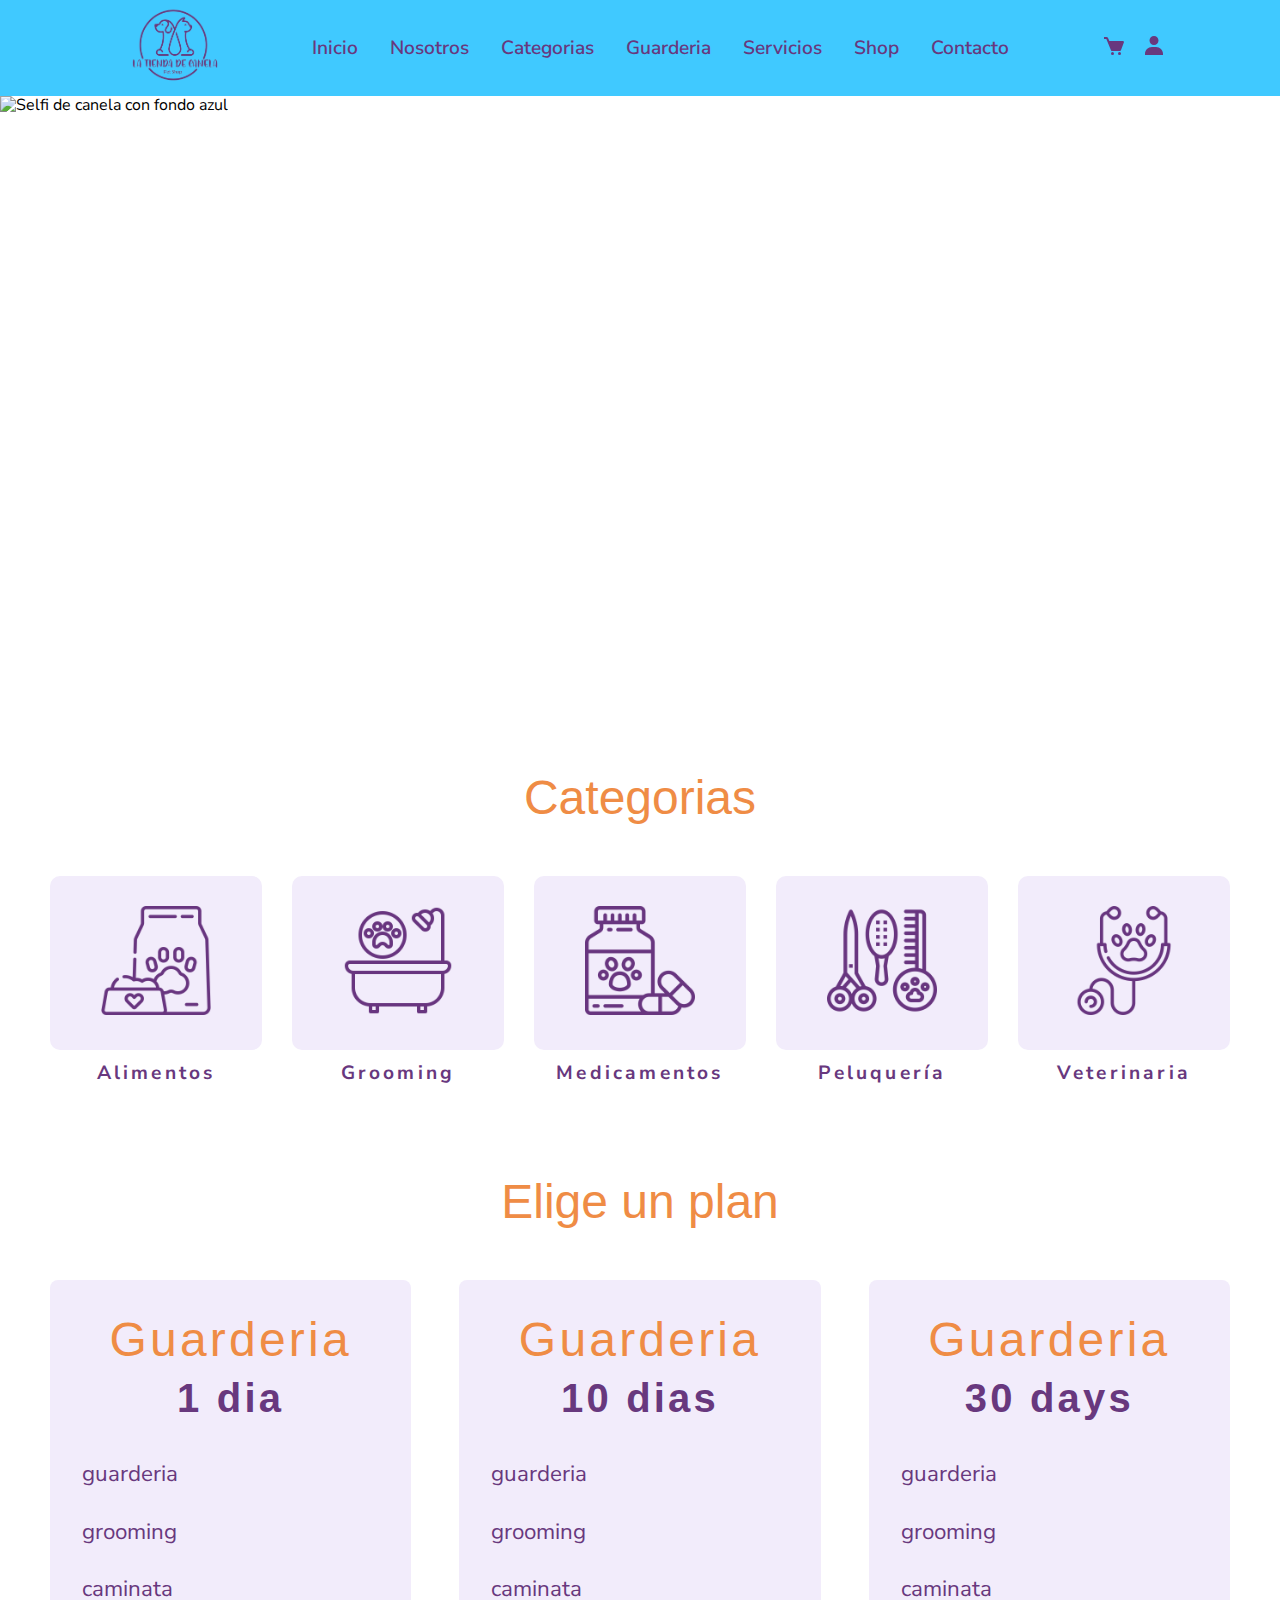
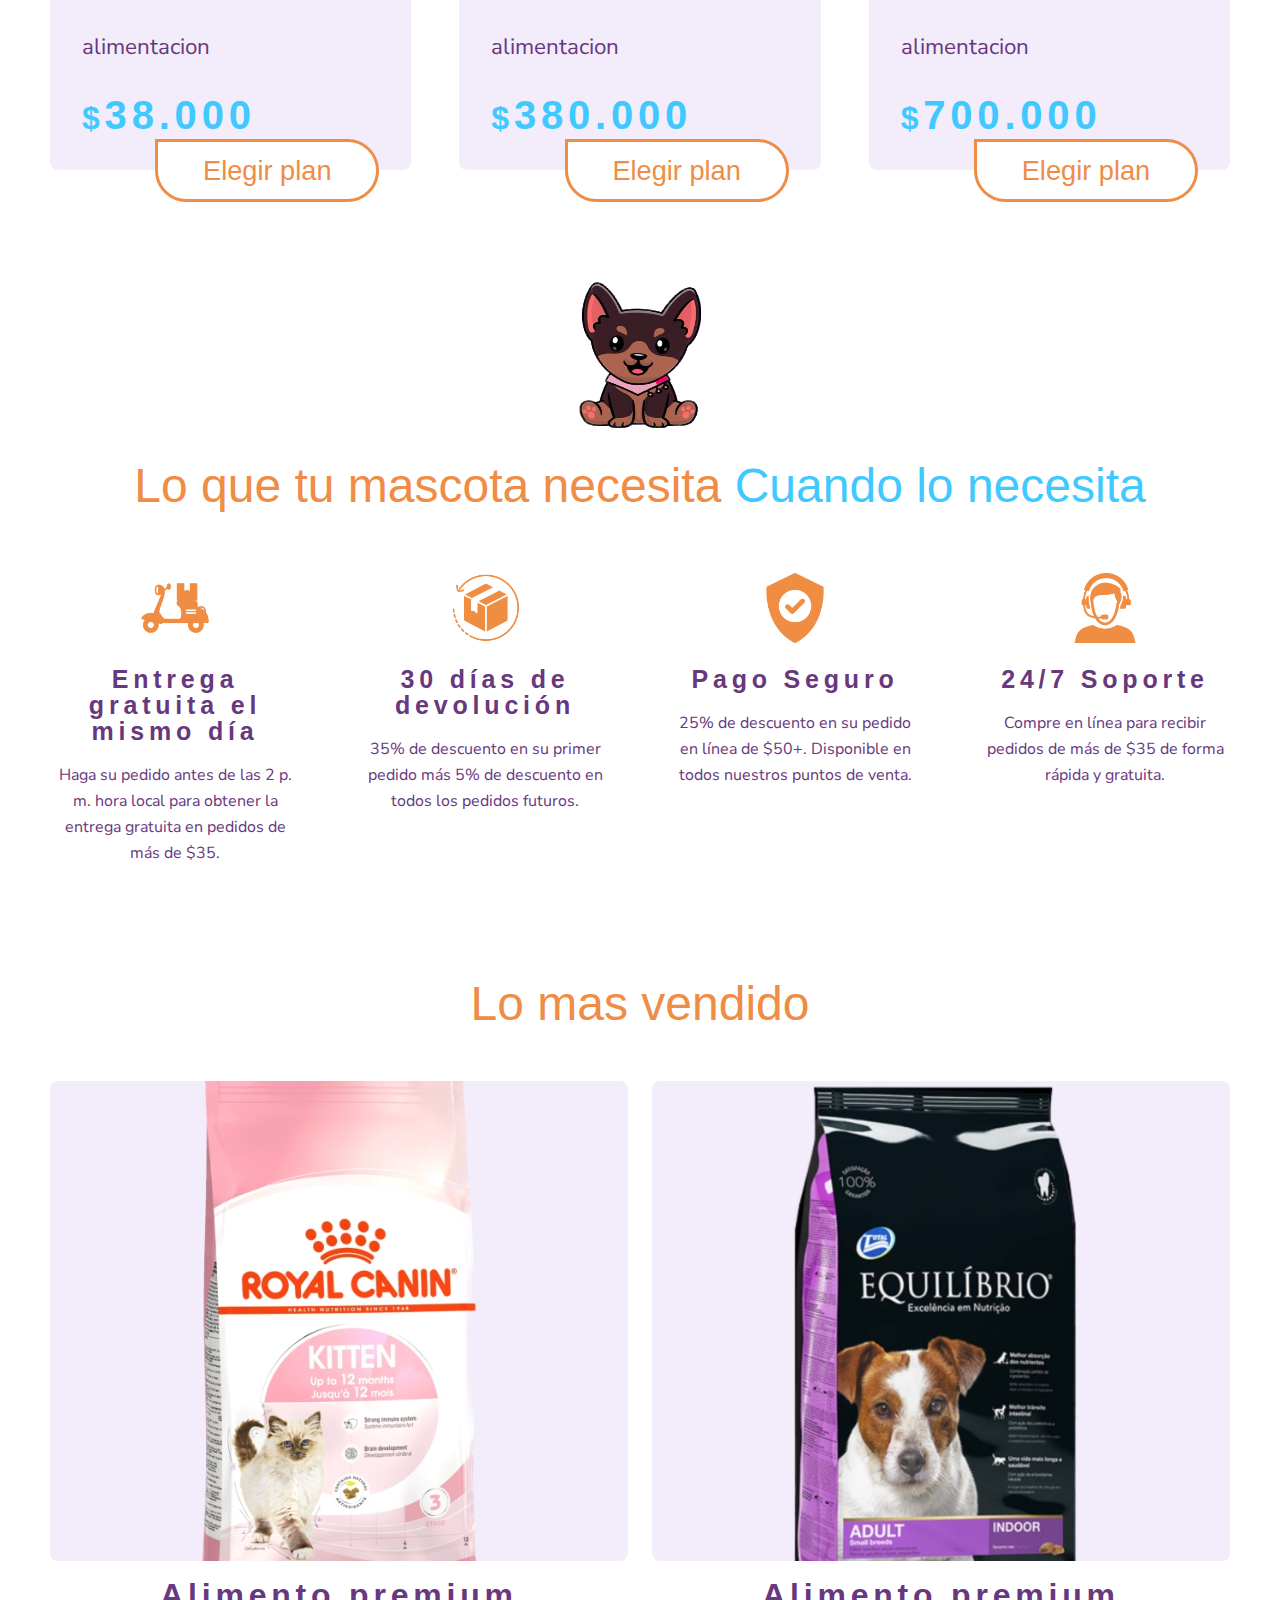
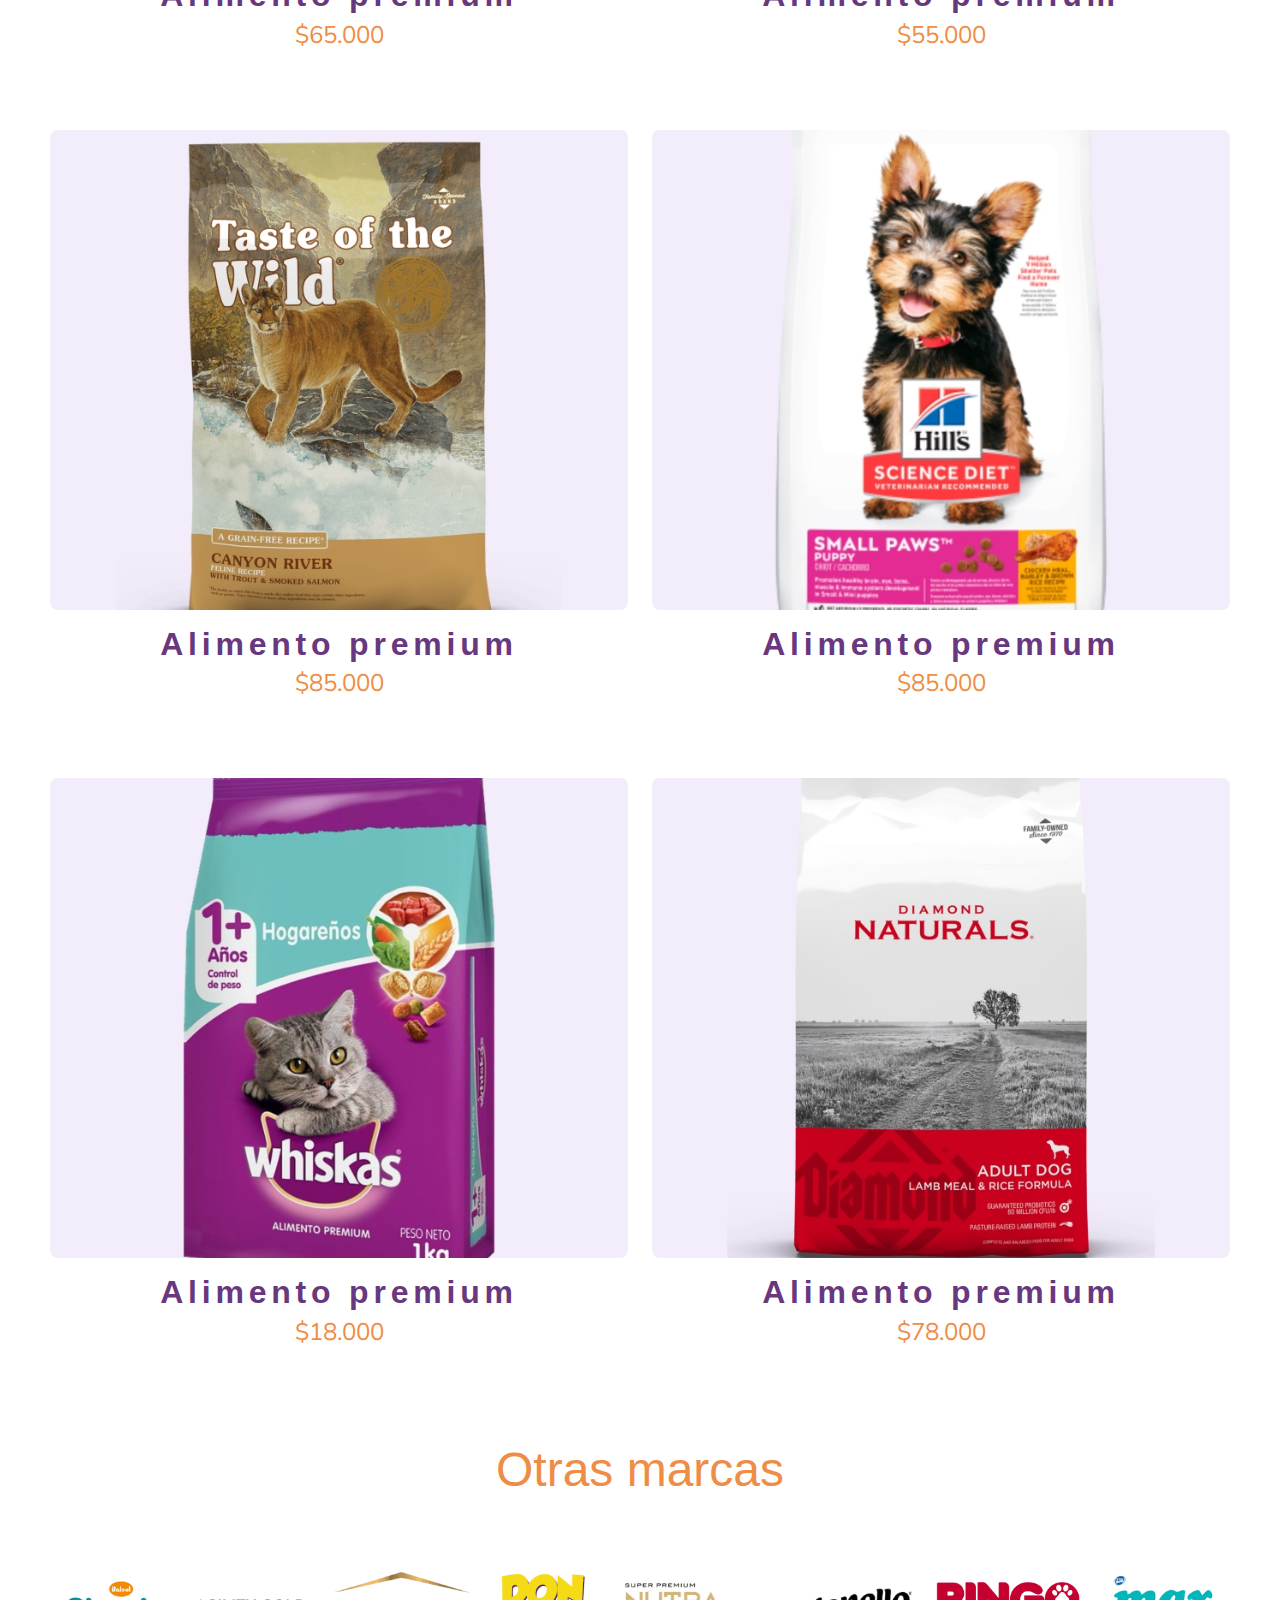
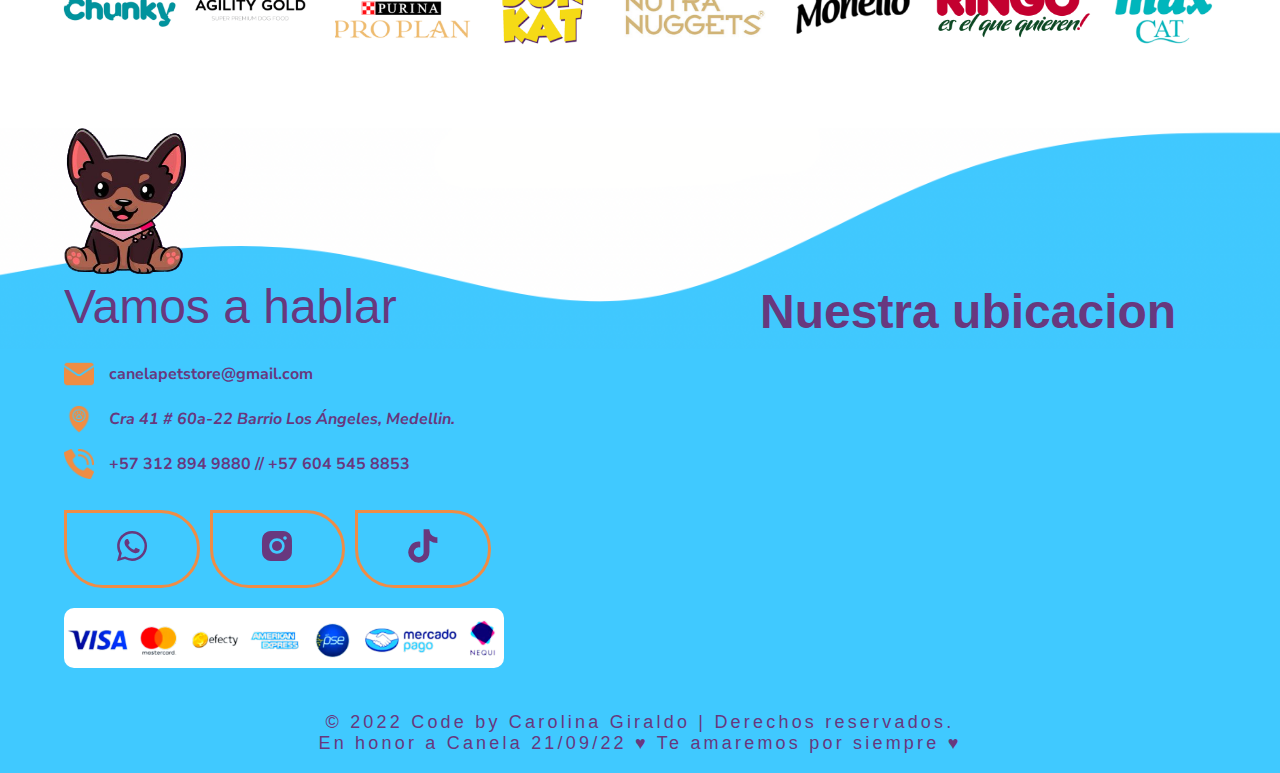
==== index.html @ c88522ae "canela" ====
<!DOCTYPE html>
<html lang="es">
<head>
    <meta charset="UTF-8">
    <meta http-equiv="X-UA-Compatible" content="IE=edge">
    <meta name="viewport" content="width=device-width, initial-scale=1.0">
    <title>La tienda de canela: 
        Suministros para mascotas, accesorios y productos en línea</title>
    <link rel="shortcut icon" href="/images/logo.png" type="image/x-icon">
    <link rel="stylesheet" href="https://unicons.iconscout.com/release/v4.0.0/css/line.css">
    <link rel="stylesheet" href="/css/normalize.css">
    <link rel="stylesheet" href="/css/style.css">

    <!-- Primary Meta Tags -->
    <meta name="title" content="La Tienda de Canela: 
    Suministros para mascotas, accesorios y productos en línea">
    <meta name="description" content="Somos una tienda diseñada y pensada en las necesidades de tu mascota y para agregar valor, calidad de vida y bienestar a las familias múltiespecies.">
    
    <!-- Open Graph / Facebook -->
    <meta property="og:type" content="website">
    <meta property="og:url" content="https://carogirgon.github.io">
    <meta property="og:title" content="La tienda de Canela: 
    Suministros para mascotas, accesorios y productos en línea">
    <meta property="og:description" content="Somos una tienda diseñada y pensada en las necesidades de tu mascota y para agregar valor, calidad de vida y bienestar a las familias múltiespecies.">
    <meta property="og:image" content="https://metatags.io/assets/meta-tags-16a33a6a8531e519cc0936fbba0ad904e52d35f34a46c97a2c9f6f7dd7d336f2.png">
</head>
<body>
    <header>
        <!-- Barra superior starts-->
        <nav>
        <div class="container nav-container">
            <a href="index.html" class="nav-logo"><img src="/images/logo.png" width="120" height="100" alt="Dos perros de espalda sentados con el nombre de la tienda en la parte inferior"></a> 
            <ul class="nav-links"> 
                <li><a href="#">Inicio</a></li> 
                <li><a href="/about.html">Nosotros</a></li> 
                <li><a href="#categorias">Categorias</a></li> 
                <li><a href="#plan">Guarderia</a></li>
                <li><a href="#servicios">Servicios</a></li> 
                <li><a href="#shop">Shop</a></li> 
                <li><a href="#contacto">Contacto</a></li> 
            </ul> 
            <ul class="nav-icons"> 
                <li><img src="/images/menu.svg" id="menu-btn" alt="Icono de menu hamburguesa"></li>
                <a href="#shop"><img src="/images/car.svg" alt="Icono de shopping cart"></a>
                <li><img src="/images/user.svg" id="login-btn" alt="Icono de persona"></li>
            </ul>
        </div>

        <!-- Inicio seccion starts-->
        <form class="login-form">
            <h3>Registrarse</h3>
                <input type="email" name="" placeholder="Ingresa tu email" class="box-form">
                <input type="password" name="" placeholder="Ingresa tu contraseña" class="box-form">
                <div class="remember">
                    <input type="checkbox" name="" id="remember-me">
                    <label for="remember-me">Recuerdame</label>
                </div>
                <input type="submit" value="Iniciar sesion" class="btn">
                <div class="links">
                    <a href="#" class="mine">Olvide mi contraseña</a>
                    <a href="#" class="mine">Iniciar sesión</a>
                </div>
        </form>
        <!--Inicio seccion ends-->
        </nav>
        <!--Barra superior ends-->

        <!--Slider Automatico starts-->
        <div class="slider container">
            <ul class="slider-container">
                <li><img src="/images/canela.png" alt="Selfi de canela con fondo azul"></li>
                <li><img src="/images/catday.png" alt="Dos gatos cafes con fondo anaranja"></li>
                <li><img src="/images/max.png" alt="Selfi de max con fondo azul y coca con cuido"></li>
                <li><img src="/images/bambu.png" alt="Selfi de bambu con fondo azul y mancha anaranjada"></li>
                <li><img src="/images/dog.png" alt="Perro cafe en cama con fondo anaranja"></li>
            </ul>
        </div>
    </header>
        <!--Slider Automatico ends-->
        
        <!--Categorias starts-->
        <section class="container section" id="categorias">
            <div class="category">
                <h2 class="section-title">Categorias</h2>
            
                <ul class="list-scrollbar">
                    <li class="scrollbar-item">
                    <div class="category-card">
                        <figure class="card-banner img-holder">
                            <img src="/images/Alimentos.png" width="100" height="100" alt="Icono de Alimentos para mascotas" class="img-cover">
                        </figure>
                        <h3><a href="#" class="card-title">Alimentos</a></h3>
                    </div>
                    </li>
            
                    <li class="scrollbar-item">
                    <div class="category-card">
                        <figure class="card-banner img-holder">
                            <img src="/images/Grooming.png" width="100" height="100"  alt="Icono de Higiene de mascotas" class="img-cover">
                        </figure>
                        <h3><a href="#" class="card-title">Grooming</a></h3>
                    </div>
                    </li>
            
                    <li class="scrollbar-item">
                    <div class="category-card">
                        <figure class="card-banner img-holder">
                            <img src="/images/Medicamentos.png" width="100" height="100" alt="Icono de Medicamentos para mascotas" class="img-cover">
                        </figure>
                        <h3><a href="#" class="card-title">Medicamentos</a></h3>
                    </div>
                    </li>
            
                    <li class="scrollbar-item">
                    <div class="category-card">
                        <figure class="card-banner img-holder">
                            <img src="/images/Peluqueria.png" width="100" height="100" alt="Icono de Peluqueria canina" class="img-cover">
                        </figure>
                        <h3><a href="#" class="card-title">Peluquería</a></h3>
                    </div>
                    </li>
            
                    <li class="scrollbar-item">
                    <div class="category-card">
                        <figure class="card-banner img-holder">
                            <img src="/images/Veterinaria.png" width="100" height="100" alt="Icono de Clinica Veterinaria para moscotas" class="img-cover">
                        </figure>
                        <h3><a href="#" class="card-title">Veterinaria</a></h3>
                    </div>
                    </li>
                </ul>
            </div>
        </section>
        <!--Categorias ends-->

        <!--Plan section starts-->
        <section class="plan section" id="plan">
            <h2 class="section-title"> Elige un plan</h2>
            <div class="box-container">
                <div class="box">
                    <h3 class="title">Guarderia</h3>
                    <h3 class="day"> 1 dia </h3>
                    <i class="uil uil-baby-carriage icon-plan"></i>
                    <div class="list">
                        <p>guarderia <i class="uil uil-check"></i></p>
                        <p>grooming<i class="uil uil-check"></i></p>
                        <p>caminata<i class="uil uil-check"></i></p>
                        <p>alimentacion<i class="uil uil-check"></i></p>
                    </div>
                    <div class="amount"><span>$</span>38.000</div>
                    <a href="#" class="btn"> Elegir plan </a>
                </div>
        
                <div class="box">
                    <h3 class="title">Guarderia</h3>
                    <h3 class="day"> 10 dias </h3>
                    <i class="uil uil-baby-carriage icon-plan"></i>
                    <div class="list">
                        <p>guarderia <i class="uil uil-check"></i></p>
                        <p>grooming<i class="uil uil-check"></i></p>
                        <p>caminata<i class="uil uil-check"></i></p>
                        <p>alimentacion<i class="uil uil-check"></i></p>
                    </div>
                    <div class="amount"><span>$</span>380.000</div>
                    <a href="#" class="btn">  Elegir plan </a>
                </div>
        
                <div class="box">
                    <h3 class="title">Guarderia</h3>
                    <h3 class="day"> 30 days </h3>
                    <i class="uil uil-baby-carriage icon-plan"></i>
                    <div class="list">
                        <p>guarderia <i class="uil uil-check"></i></p>
                        <p>grooming<i class="uil uil-check"></i></p>
                        <p>caminata<i class="uil uil-check"></i></p>
                        <p>alimentacion<i class="uil uil-check"></i></p>
                    </div>
                    <div class="amount"><span>$</span>700.000</div>
                    <a href="#" class="btn">  Elegir plan </a>
                </div>
            </div>
        </section>
        <!--Plan section ends-->

        <!--Servicie section starts-->
        <section class="container section" id="servicios">
            <div class="service">
                <img src="/images/caricatura.png" width="122" height="146" alt="caricatura de canela" class="img-dog">
                    <h2 class="section-title">Lo que tu mascota necesita
                        <i class="uil uil-angle-right"></i><span>Cuando lo necesita</span>
                    </h2>

                    <ul class="grid-list">
                        <li>
                            <div class="service-card">
                                <figure class="card-icon">
                                    <img src="/images/delivery.png" width="70" height="70" alt="Icono de moto anarajada de domocilio">
                                </figure>
                            <h3 class="card-title">Entrega gratuita el mismo día</h3>
                            <p class="card-text">
                                Haga su pedido antes de las 2 p. m. hora local para obtener la entrega gratuita en pedidos de más de $35.
                            </p>
                            </div>
                        </li>

                        <li>
                            <div class="service-card">
                                <figure class="card-icon">
                                    <img src="/images/retornar.png" width="70" height="70" alt="Icono de caja anarajada con flecha de devolucion ">
                                </figure>
                            <h3 class="card-title">30 días de devolución</h3>
                            <p class="card-text">
                                35% de descuento en su primer pedido más 5% de descuento en todos los pedidos futuros.
                            </p>
                            </div>
                        </li>

                        <li>
                            <div class="service-card">
                                <figure class="card-icon">
                                    <img src="/images/pago.png" width="70" height="70" alt="Icono de escudo naranjado con check adentro">
                                </figure>
                            <h3 class="card-title">Pago Seguro</h3>
                            <p class="card-text">
                                25% de descuento en su pedido en línea de $50+. Disponible en todos nuestros puntos de venta.
                            </p>
                            </div>
                        </li>
            
                        <li>
                            <div class="service-card">
                                <figure class="card-icon">
                                    <img src="/images/llamada.png" width="70" height="70" alt="Icono de hombre anaranjado recibiendo llamadas">
                                </figure>
                            <h3 class="card-title">24/7 Soporte</h3>
                            <p class="card-text">
                                Compre en línea para recibir pedidos de más de $35 de forma rápida y gratuita.
                            </p>
                            </div>
                        </li>
                    </ul>
            </div>
        </section>
        <!--Servicie section ends-->

        <!--Shop section starts-->
        <section class="shop section" id="shop">
            <h2 class="section-title"> Lo mas vendido </h2>
            <div class="box-container">

                <div class="box">
                    <div class="icons">
                        <a href="#" class="uil uil-shopping-cart"></a>
                        <a href="#" class="uil uil-heart"></a>
                        <a href="#" class="uil uil-eye"></a>
                    </div>
                    <div class="image">
                        <img src="/images/1.png" alt="Alimento para Gato mayor de 12 meses marca Royal canin color blanco y rosado">
                    </div>
                    <div class="content">
                        <h3>Alimento premium</h3>
                        <div class="amount"> $65.000 </div>
                    </div>
                </div>

                <div class="box">
                    <div class="icons">
                        <a href="#" class="uil uil-shopping-cart"></a>
                        <a href="#" class="uil uil-heart"></a>
                        <a href="#" class="uil uil-eye"></a>
                    </div>
                    <div class="image">
                        <img src="/images/2.png" alt="Alimento para perro adulto marca Equilibrio color negro y morado">
                    </div>
                    <div class="content">
                        <h3>Alimento premium</h3>
                        <div class="amount"> $55.000 </div>
                    </div>
                </div>

                <div class="box">
                    <div class="icons">
                        <a href="#" class="uil uil-shopping-cart"></a>
                        <a href="#" class="uil uil-heart"></a>
                        <a href="#" class="uil uil-eye"></a>
                    </div>
                    <div class="image">
                        <img src="/images/3.png" alt="Alimento para gato sabor salmon marca Taste of the wild entonos marrones ">
                    </div>
                    <div class="content">
                        <h3>Alimento premium</h3>
                        <div class="amount"> $85.000 </div>
                    </div>
                </div>

                <div class="box">
                    <div class="icons">
                        <a href="#" class="uil uil-shopping-cart"></a>
                        <a href="#" class="uil uil-heart"></a>
                        <a href="#" class="uil uil-eye"></a>
                    </div>
                    <div class="image">
                        <img src="/images/4.png" alt="Alimento para perros razas pequeñas marca Hills color rosado y blanco">
                    </div>
                    <div class="content">
                        <h3>Alimento premium</h3>
                        <div class="amount"> $85.000</div>
                    </div>
                </div>

                <div class="box">
                    <div class="icons">
                        <a href="#" class="uil uil-shopping-cart"></a>
                        <a href="#" class="uil uil-heart"></a>
                        <a href="#" class="uil uil-eye"></a>
                    </div>
                    <div class="image">
                        <img src="/images/5.png" alt="Alimento para gatos mayores de un año marca Whiskas color verde agua y morado ">
                    </div>
                    <div class="content">
                        <h3>Alimento premium</h3>
                        <div class="amount"> $18.000 </div>
                    </div>
                </div>

                <div class="box">
                    <div class="icons">
                        <a href="#" class="uil uil-shopping-cart"></a>
                        <a href="#" class="uil uil-heart"></a>
                        <a href="#" class="uil uil-eye"></a>
                    </div>
                    <div class="image">
                        <img src="/images/6.png" alt="Alimento para perros adutos sabor cordero y arroz marca Naturals color blanco y rojo">
                    </div>
                    <div class="content">
                        <h3>Alimento premium</h3>
                        <div class="amount"> $78.000 </div>
                    </div>
                </div>
            </div>
        </section>
        <!--Shop section ends-->

        <!--Other brands starts-->
        <article>
            <h2 class="section-title">Otras marcas</h2>
            <figure>
                <img src="/images/brands.png" class="img-brands" alt="Otras marcas vendidas en la tienda de canela">
            </figure>
        </article>
        <!--Other brands ends-->

        <!--Footer starts-->
        <footer class="footer" id="contacto">
            <div class="footer-container">
                <div class="container">
                    <div class="footer-brand">
                        <a href="index.html" class="nav-logo"><img src="/images/caricatura.png" width="122" height="146" alt="caricatura de canela"></a> 
                            <p class="footer-text">Vamos a hablar<i class="uil uil-angle-right"></i></p>
                        <ul class="contact-list">
                            <li class="contact-item">
                                <img src="/images/email.png" width="30" alt="Icono de email">
                                <a href="mailto:canelapetstore@gmail.com">canelapetstore@gmail.com</a>
                            </li>
                            <li class="contact-item">
                                <img src="/images/ubicacion.png" width="30" alt="Icono de ubicacion">
                                <address class="address">
                                    Cra 41 # 60a-22 Barrio Los Ángeles, Medellin.
                                </address>
                            </li>
                            <li class="contact-item">
                                <img src="/images/phone.png" width="30" alt="Icono de telefono">
                                <a href="tel:+573128949880" class="contact-link">+57 312 894 9880 // +57 604 545 8853</a>
                            </li>
                        </ul>

                        <ul class="social-list">
                            <li class="btn">
                                <a href="https://wa.me/573128949880?text=Me%20interesan%20sus%20productos" class="social-link">
                                    <img src="/images/whatsapp.svg" width="40" height="40" alt="logo de whatsapp">
                                </a>
                            </li>
                            <li class="btn">
                                <a href="https://www.instagram.com/la_tiendade_canela/" target="_blank" class="social-link">
                                    <img src="/images/instagram.svg"  width="40" height="40" alt="logo de instagram">
                                </a>
                            </li>
                            <li class="btn">
                                <a href="https://www.tiktok.com/@canelatiendapet"  target="_blank" class="social-link">
                                    <img src="/images/tiktok.svg"  width="40" height="40" alt="logo de tiktok">
                                </a>
                            </li>
                        </ul>
                        <img src="/images/payment.png" width="60" height="60" alt="metodos de pago" class="img-footer">
                    </div>
                    <div class="mapa-container">
                        <h2 class="footer-text">Nuestra ubicacion</h2>
                        <iframe src="https://www.google.com/maps/embed?pb=!1m18!1m12!1m3!1d470.36147160630844!2d-75.55700769995674!3d6.253960029978854!2m3!1f0!2f0!3f0!3m2!1i1024!2i768!4f13.1!3m3!1m2!1s0x8e4428f15759fdb9%3A0xea01d791d51be162!2sCra.%2041%20%2360a-22%2C%20Medell%C3%ADn%2C%20Villa%20Hermosa%2C%20Medell%C3%ADn%2C%20Antioquia%2C%20Colombia!5e0!3m2!1ses-419!2sus!4v1666107147504!5m2!1ses-419!2sus" width="70%" height="200" style="border:0;" allowfullscreen="" class="mapa" referrerpolicy="no-referrer-when-downgrade"></iframe>
                    </div>
                </div>
            </div>

            <div class="footer-bottom">
                <div class="container">
                    <p class="copyright">
                        &copy; 2022 Code by <a href="https://github.com/Carogirgon" target="_blank" >Carolina Giraldo</a> | Derechos reservados.
                    </p>
                    <p class="copyright">
                        En honor a Canela 21/09/22 ♥ Te amaremos por siempre ♥
                    </p>
                </div>
            </div>
        </footer>
        <!--Footer ends-->

        <!-- JS -->
        <script src="/main.js"></script>
</body>
</html>
---- css/style.css ----
@import url('http://fonts.cdnfonts.com/css/jenthill');
@import url('http://fonts.cdnfonts.com/css/the-fountain-of-wishes');
@import url('https://fonts.googleapis.com/css2?family=Mulish:wght@300;600&family=Nunito+Sans:wght@400;700&display=swap');

:root{

/* Colores */
--negro: rgb(0, 0, 0);
--blanco: rgb(255, 255, 255);
--azul: rgb(64, 201, 255);
--morado: rgb(104, 56, 126);
--anaranjado: rgb(239, 140, 69);
--anaranjado-claro: rgba(234, 147, 84, 0.847);
--lila: rgb(242, 236, 251);
--lila-oscuro: rgb(228, 196, 243);
--lila-claro: rgb(229, 229, 247);
--gris: rgb(204, 204, 204); 

/* Tipografia */
--font-family-jenthill: 'Jenthill', sans-serif;
--font-family-nunito-sans: 'Nunito Sans', sans-serif; 
--font-family-wishes: 'The Fountain of Wishes', sans-serif;

/* font weight */
--font-weight-300: 300;
--font-weight-400: 400;
--font-weight-600: 600;
--font-weight-700: 700;

/* font size */
--font-size-subtitle: 3rem;

/* Radius */
--radius-4: 4px;
--radius-10: 10px;

/* Sombras */
--shadow-1: 0 8px 16px hsla(0, 0%, 0%, 0.15);
--shadow-2: 0 8px 8px hsla(0, 0%, 0%, 0.2);

/* Transiciones */
--transition-1: 0.25s ease;
--transition-2: 0.5s ease;
--transition-3: all 400ms ease;
}

/* Global */
html{
    scroll-behavior: smooth;
} 

body{ 
    font-family: var(--font-family-nunito-sans);
    background-color: var(--blanco);
    color: var(--negro);
    font-weight: 400;
    font-size: 16px;
}

.container{
    width: 90%;
    margin: 0 auto;
    max-width: 1430px;
    overflow: hidden;
}

/* Scroll colores  */
:focus-visible { outline-offset: 4px; }

::-webkit-scrollbar { width: 10px; }

::-webkit-scrollbar-track { background-color: var(--blanco) }

::-webkit-scrollbar-thumb { background-color: var(--gris)}

::-webkit-scrollbar-thumb:hover { background-color: var(--lila-oscuro)}

/* Barra superior start */
#menu-btn{
    display: none;
}

a {
    color: var(--morado);
    transition: var(--transition-3);
}

a:hover{
    color: var(--blanco);
}

nav{
    height: 6rem;
    width: 100vw;
    display: grid;
    place-items: center;
    position: fixed;
    top: 0;
    left: 0;
    z-index: 99;
    background-color: var(--azul);
}

.nav-container{
    padding-inline: 50px; 
    height: 100%;
    display: flex;
    justify-content: space-between;
    align-items: center;
}

.nav-links{
    color: var(--morado);
    font-weight: var(--font-weight-600);
    font-size: 1.2rem;
    display: flex;
    gap: 2rem;
}

.nav-links,
.nav-icons:hover{
    color: var(--anaranjado);
}

.nav-icons{
    display: flex;
    gap: 1rem;
}

/* login form starts */

@keyframes fadeIn{
    0%{
        transform: translateY(3rem);
        opacity: 0;
    }
}

.login-form{
    position: absolute;
    top: 100%; right: 2rem;
    width: 28rem;
    border-radius: .5rem;
    background: var(--blanco);
    box-shadow: 0.5rem 1.5rem var(--anaranjado-claro);
    padding: 2rem;
    display: none;
}

.login-form.active{
    display: block;
    animation: fadeIn .4s linear;
}

h3{
    color: var(--morado);
    font-size: 2rem;
    padding-bottom: .5rem;
    font-family: var(--font-family-wishes);
    letter-spacing: .2rem;
}

.box-form{
    width: 100%;
    border: .2rem solid var(--gris);
    border-width: .1rem;
    padding: 1rem 0;
    font-size: 1rem;
    color: var(--morado);
    text-transform: none;
    margin: .8rem 0;
}

.remember{
    display: flex;
    align-items: center;
    gap: .5rem;
    padding: 1rem o;
}

label{
    font-size: 1rem;
    cursor: pointer;
    color: var(--anaranjado-claro);
}

.links{
    display: flex;
    justify-content: space-between;
    align-items: center;
    margin-top: 1rem;
}

.mine{
    font-size: 1rem;
    color: var(--anaranjado-claro);
}

.mine:hover{
    color: var(--morado);
}
/* login form ends */

/* Barra de menu principal sostenida JS */
.window-scrolled{
    background: var(--azul);
    box-shadow: 0 1rem 1rem rgba(0, 0, 0, 0.3);
}
/* Barra superior end */

/* Slider Automatico start */

.slider-container{
    margin-top: 6rem;
}

.slider{
    width: 100vw;
    margin: 0 auto;
    overflow: hidden;
}

.slider ul{
    display: flex;
    width: 500%;
    animation: animate 30s infinite alternate linear;
}

.slider li {
    width: 100%;
    list-style: none;
} 

.slider img{
    height: 70vh;
    width: 100%;
    object-fit: fill;
}

@keyframes animate {
    0% {margin-left: 0;}
    20% {margin-left: 0;}

    25% {margin-left: -100%;}
    40% {margin-left: -100%;}

    45% {margin-left: -200%;}
    60% {margin-left: -200%;}

    65% {margin-left: -300%;}
    80% {margin-left: -300%;}

    85% {margin-left: -400%;}
    100% {margin-left: -400%;}
} 
/* Slider Automatico end */

/* Categorias start*/

.section { 
    width: 100vw;
    padding-block: 40px;
}

.section-title {
    font-size: var(--font-size-subtitle);
    font-family: var(--font-family-jenthill);
    font-weight: var(--font-weight-300);
    text-align: center;
    margin-block-end: 50px;
    color: var(--anaranjado);
}

.list-scrollbar{
    padding-inline: 50px; 
    text-align: center;
    list-style: none;
    display: flex;
    align-items: center;
    gap: 30px;
    overflow-x: auto;
    scroll-snap-type: inline mandatory;
    padding-block-end: 20px;
    margin-block-end: -20px;
}

/* Scrollbar */

.list-scrollbar::-webkit-scrollbar { 
    height: 10px; 
}

.list-scrollbar::-webkit-scrollbar-track {
    outline: 2px solid var(--anaranjado);
    border-radius: var(--radius-10);
}

.list-scrollbar::-webkit-scrollbar-thumb {
    border-radius: var(--radius-10);
    background-color: var(--anaranjado);
    border: 2px solid var(--blanco);
}

.list-scrollbar::-webkit-scrollbar-button { 
    width: calc(25% - 30px); 
}

/* Imagenes y efectos */

.img-cover {
    width: 80%;
    height: 100%;
    object-fit: cover;
    padding: 30px;
}

.card-banner {
    justify-content: center;
    align-items: center;
}

.category-card .card-banner {
    border-radius: var(--radius-10); 
    background-color: var(--lila);
}

.category-card .img-cover { 
    transition: var(--transition-2); 
}

.category-card:is(:hover, :focus-within) .img-cover { 
    transform: scale(1.08); 
}

.category-card .card-title {
    text-align: center;
    transition: var(--transition-1);
}

.category-card .card-title:is(:hover, :focus) { 
    color: var(--azul); 
} 

.card-title{
    padding-top: 5px;
    text-decoration: none;
    font-family: var(--font-family-nunito-sans);
    color: var(--morado);
    font-size: 1.2rem;
}

/* Categorias end*/

/* Plan section start */

.plan .box-container {
    padding-inline: 50px; 
    flex-wrap: wrap;
    display: grid;
    grid-template-columns: repeat(auto-fit, minmax(230px,1fr));
    gap: 3rem;
    margin-top: 3rem;
}

.plan .box-container .box {
    position: relative;
    padding: 2rem;
    border-radius: .5rem;
    position: relative;
    margin-bottom: 2rem;
    background: var(--lila);
}

.plan .box-container .box .btn {
    position: absolute;
    bottom: -2rem;
    right: 2rem;
    background: var(--blanco);
}

.plan .box-container .box .title {
    font-family: var(--font-family-wishes);
    font-weight: var(--font-weight-300);
    text-align: center;
    color: var(--anaranjado);
    font-size: 3rem;
}

.plan .box-container .box .day {
    font-family: var(--font-family-wishes);
    text-align: center;
    color: var(--morado);
    font-size: 2.5rem;
}

.plan .box-container .box .icon-plan {
    color: var(--anaranjado);
    font-size: 3rem;
    padding: 2rem 0;
}

.plan .box-container .box .list {
    margin: 1rem 0;
}

.plan .box-container .box .list p {
    display: -webkit-box;
    display: -ms-flexbox;
    display: flex;
    -webkit-box-align: center;
        -ms-flex-align: center;
            align-items: center;
    -webkit-box-pack: justify;
        -ms-flex-pack: justify;
            justify-content: space-between;
    font-size: 1.4rem;
    color: var(--morado);
    padding: 1rem 0;
}

.plan .box-container .box .list p i {
    color: var(--anaranjado);
}

.plan .box-container .box .amount {
    font-family: var(--font-family-wishes);
    letter-spacing: .3rem;
    font-size: 2.5rem;
    font-weight: bolder;
    color: var(--azul);
}

.plan .box-container .box .amount span {
    font-size: 2rem;
}

.btn {
    font-family: var(--font-family-jenthill);
    display: inline-block;
    margin-top: 1rem;
    padding: .8rem 2.8rem;
    border-radius: 5rem;
    border-top-left-radius: 0;
    border: 0.2rem solid var(--anaranjado);
    cursor: pointer;
    background: none;
    color: var(--anaranjado);
    font-size: 1.7rem;
    overflow: hidden;
    z-index: 0;
    position: relative;
}

.btn::before {
    content: '';
    position: absolute;
    top: 0;
    left: 0;
    height: 100%;
    width: 100%;
    background: var(--anaranjado-claro);
    z-index: -1;
    -webkit-transition: .2s linear;
    transition: .2s linear;
    -webkit-clip-path: circle(0% at 0% 5%);
            clip-path: circle(0% at 0% 5%);
}

.btn:hover::before {
    -webkit-clip-path: circle(100%);
            clip-path: circle(100%);
}

.btn:hover {
    color: var(--blanco);
    background: var(--anaranjado-claro);
}
/* Plan section ends */

/* Servicie section start */

.img-dog{
    display: flex;
    margin-inline: auto;
    margin-block-end: 30px;
}

.service {
    margin-inline: auto;
    margin-block-end: 30px;
}

.service .section-title { 
    margin-block-end: 60px; 
}

.service-card { 
    text-align: center; 
}

.service-card .card-icon {
    max-width: max-content;
    margin-inline: auto;
}

.service-card .card-title { 
    letter-spacing: .3rem;
    font-family: var(--font-family-wishes);
    margin-block: 10px; 
    font-size: 25px;
}

.service-card .card-text { 
    color: var(--morado); 
}

span{
    color: var(--azul);
}

.grid-list {
    padding-inline: 50px; 
    display: grid;
    grid-template-columns: repeat(auto-fit, minmax(230px,1fr));
    gap: 3.75rem;
    margin-top: 3rem;
    text-align: center;
    line-height: 1.625rem;
}
/* Servicie section end */

/* Shop section starts */

.dog-food,
.cat-food {
    display: -webkit-box;
    display: -ms-flexbox;
    display: flex;
    -webkit-box-align: center;
        -ms-flex-align: center;
            align-items: center;
    -ms-flex-wrap: wrap;
        flex-wrap: wrap;
    padding: 2rem 0;
}

.dog-food .image,
.cat-food .image {
-webkit-box-flex: 1;
    -ms-flex: 1 1 40rem;
        flex: 1 1 40rem;
}

.dog-food .image img,
.cat-food .image img {
    width: 80%;
}

.dog-food .content,
.cat-food .content {
    -webkit-box-flex: 1;
    -ms-flex: 1 1 40rem;
        flex: 1 1 40rem;
    text-align: center;
    padding: 2rem;
}

.dog-food .content h3,
.cat-food .content h3 {
    font-size: 3.5rem;
    color: var(--morado);
}

.dog-food .content p,
.cat-food .content p {
    padding: 1rem 0;
    line-height: 2;
    color: var(--gris);
    font-size: 1.6rem;
}

.dog-food .content .amount,
.cat-food .content .amount {
    font-size: 3.5rem;
    color: var(--morado);
    padding: .5rem 0;
}

.dog-food .content a img,
.cat-food .content a img {
    height: 15rem;
    margin-top: 1rem;
}

.dog-food .content a:hover img,
.cat-food .content a:hover img {
    -webkit-transform: rotate(15deg);
        transform: rotate(15deg);
}

.cat-food {
    -ms-flex-wrap: wrap-reverse;
    flex-wrap: wrap-reverse;
}

.shop .box-container {
    padding-inline: 50px;
    display: -ms-grid;
    display: grid;
    -ms-grid-columns: (minmax(25rem, 1fr))[auto-fit];
        grid-template-columns: repeat(auto-fit, minmax(25rem, 1fr));
    gap: 1.5rem; 
}

.shop .box-container .box {
    margin-block-end: 40px;
    position: relative;
    overflow: hidden;
}

.shop .box-container .box:hover .image img {   
    -webkit-transform: scale(1.1);
        transform: scale(1.1);
}

.shop .box-container .box:hover .icons {
    -webkit-transform: translateX(0rem);
        transform: translateX(0rem);
}

.shop .box-container .box .image {
    height: 30rem;
    width: 100%;
    overflow: hidden;
}

.shop .box-container .box .image img {
    border-radius: .5rem;
    height: 100%;
    width: 100%;
    -o-object-fit: cover;
        object-fit: cover;
}

.shop .box-container .box .icons {
    position: absolute;
    top: 1rem;
    right: 2rem;
    z-index: 10;
    -webkit-transform: translateX(10rem);
        transform: translateX(10rem);
}

.shop .box-container .box .icons a {
    display: block;
    width: 3rem;
    height: 3rem;
    line-height: 3rem;
    font-size: 2rem;
    margin-top: 1rem;
    background: var(--blanco);
    color: var(--morado);
    text-align: center;
}

.shop .box-container .box .icons a:hover {
    color: var(--blanco);
    background: var(--anaranjado-claro);
}

.shop .box-container .box .content {
    padding: 1rem 0;
    text-align: center;
}

.shop .box-container .box .content h3 {
    font-family: var(--font-family-wishes);
    letter-spacing: .3rem;
    font-size: 2rem;
    color: var(--morado);
    padding-bottom: .5rem;
}

.shop .box-container .box .content .amount {
    font-size: 1.5rem;
    color: var(--anaranjado);
}
/* Shop section ends */

/* Other brands start */
.img-brands{
    padding-inline: 45px; 
    flex-wrap: wrap;
    width: 100%;
    height: 140%;
    margin-block-end: 60px;
}
/* Other brands ends */

/* Footer stars */
.footer{
    background-image: url(../images/footer.png);
    color: var(--morado);
    background-color: var(--azul);
    background-repeat: no-repeat;
    background-size: 100vw;
}

.footer-container .container{
    display: grid;
    grid-template-columns: 1fr 1fr;
    gap: 1rem;
    align-items: center;
    justify-content: center;
}

.footer .nav-logo {
    margin-block-end: 10px;
}

.footer-text {
    font-family: var(--font-family-jenthill);
    font-size: 3rem;
    margin-block-end: 25px;
    color: var(--morado);
}

.mapa-container{
    margin-left: 7rem;
    margin-top: 2rem;
}

.contact-item {
    margin-block-end: 15px;
    font-weight: var(--font-weight-700);
    display: flex;
    align-items: center;
    gap: 15px;
}

.contact-item i{
    flex-shrink: 0;
    font-size: 14px;
    color: var(--anaranjado);
}

.social-list {
    display: flex;
    gap: 10px;
}

.social-link .btn {
    background-color: var(--blanco);
    color: var(--negro);
    padding: 12px;
    transition: var(--transition-1);
    display: flex;
}

.footer-bottom { 
    padding-block: 20px; 
}

.copyright { 
    font-family: var(--font-family-wishes);
    letter-spacing: .2rem;
    font-size: 18px;
    text-align: center;
}

.img-footer {
    margin-block: 20px;
    border-radius: 10px;
    background-color: var(--blanco);
    width: 100%;
    max-width: max-content;
}
/* Footer ends */



/* NOSOTROS */

/* team */
.values-container{
    margin-top: 6rem;
}

.values{
    width: 100vw;
    margin: 0 auto;
    overflow: hidden;
}



/* MEDIA QUERIES */

@media (max-width: 991px) {
    html {
        font-size: 65%;
    }
    #menu-btn {
        display: inline-block;
    }
    nav{
        height: 9rem;
    }
    .nav-links{
        position: absolute;
        top:99%; left: 0; right: 0;
        background-color: var(--anaranjado-claro);
        clip-path: polygon(0 0, 100% 0, 100% 0, 0 0);
        font-size: 2rem;
        display: flex;
        flex-direction: column;
        justify-content: space-evenly;
        align-items: center;
    }
    .nav-links.active{
        clip-path: polygon(0 0, 100% 0, 100% 100%, 0 100%);
    }
    .section{
        padding-block: 30px;
    }
    .img-cover{
        padding: 2rem;
    }
    .card-title{
        font-size: 1.8rem;
    }
    .section-title {
        font-size: 5.2rem;
    }
    .plan .box-container .box .day {
        font-size: 3.5rem;
    }
    .plan .box-container .box .icon-plan {
        font-size: 4.5rem;
    }
    .plan .box-container .box .list p {
        font-size: 2rem;
    }
    .plan .box-container .box .amount {
        font-size: 3rem;
    }
    .plan .box-container .box .amount span {
        font-size: 2rem;
    }
    .shop .box-container .box .content h3 {
        font-size: 2rem;
    }
    .shop .box-container .box .content .amount {
        font-size: 2rem;
    }
    .shop .box-container .box .image {
        height: 42rem;
    }
    .section {
        padding: 5rem 2rem; 
    }
    .content {
        text-align: center;
        padding-bottom: 5rem;
    }
    .content h3 {
        font-size: 4.5rem;
    }
    .grid-list { 
        line-height: 1.8rem; 
        letter-spacing: .2rem;
    }
    .scrollbar-item { 
        min-width: 20%; 
    }
}

@media (max-width: 768px) {
    html {
        font-size: 60%;
    }
    nav{
        height: 10rem;
    }
    .section{
        padding-block: 30px;
    }
    .container .nav-container {
        position: absolute;
        top: 99%;
        left: 0;
        right: 0;
    }
    .container .nav-container a {
        display: block;
        margin: 2rem;
        font-size: 2rem;
    }
    .img-cover{
        padding: 2rem;
    }
    .card-title{
        font-size: 1.8rem;
    }
    .section-title {
        font-size: 5.2rem;
    }
    .plan .box-container .box .day {
        font-size: 3.5rem;
    }
    .plan .box-container .box .icon-plan {
        font-size: 4.5rem;
    }
    .plan .box-container .box .list p {
        font-size: 2rem;
    }
    .plan .box-container .box .amount {
        font-size: 3.5rem;
    }
    .plan .box-container .box .amount span {
        font-size: 3rem;
    }
    .shop .box-container .box .content h3 {
        font-size: 3rem;
    }
    .shop .box-container .box .content .amount {
        font-size: 2.5rem;
    }
    .grid-list { 
        line-height: 2rem; 
        letter-spacing: .3rem; 
    }
    .mapa-container{
        width: 100%;
    }
    .footer-text{
        font-size: 3rem;
        margin-left: 1rem;
    }
}

@media (max-width: 550px) {
    html {
        font-size: 55%;
    }
    nav{
        width: 100vw;
    }
    .nav-links .login-form {
        width: 100%;
    }
    .slider img{
        height: 70vh;
        width: 100%;
        object-fit: fill;
    }
    .section{
        padding-block: 30px;
    }
    .img-cover{
        padding: .6rem;
    }
    .card-title{
        font-size: 1rem;
    }
    .section-title {
        font-size: 4.2rem;
    }
    .shop .box-container .box .image {
        height: 51rem;
    }
    .btn {
        font-size: 2rem;
    }
    .footer {
        align-items: center;
        text-align: center;
    } 
    .footer-container .container{
        display: flex;
        flex-wrap: wrap;
    }
    .footer-text {
        font-size: 4rem;
    }
    .social-list {
        display: inline-block;
    }
    .copyright { 
        font-size: 1.8rem;
    }
    .mapa-container{
        margin: 0;
        width: 100%;
    }
}

@media (max-width: 390px) {
    html {
        font-size: 50%;
    }
    nav{
        width: 100vw;
    }
    .nav-links .login-form {
        width: 100%;
    }
}
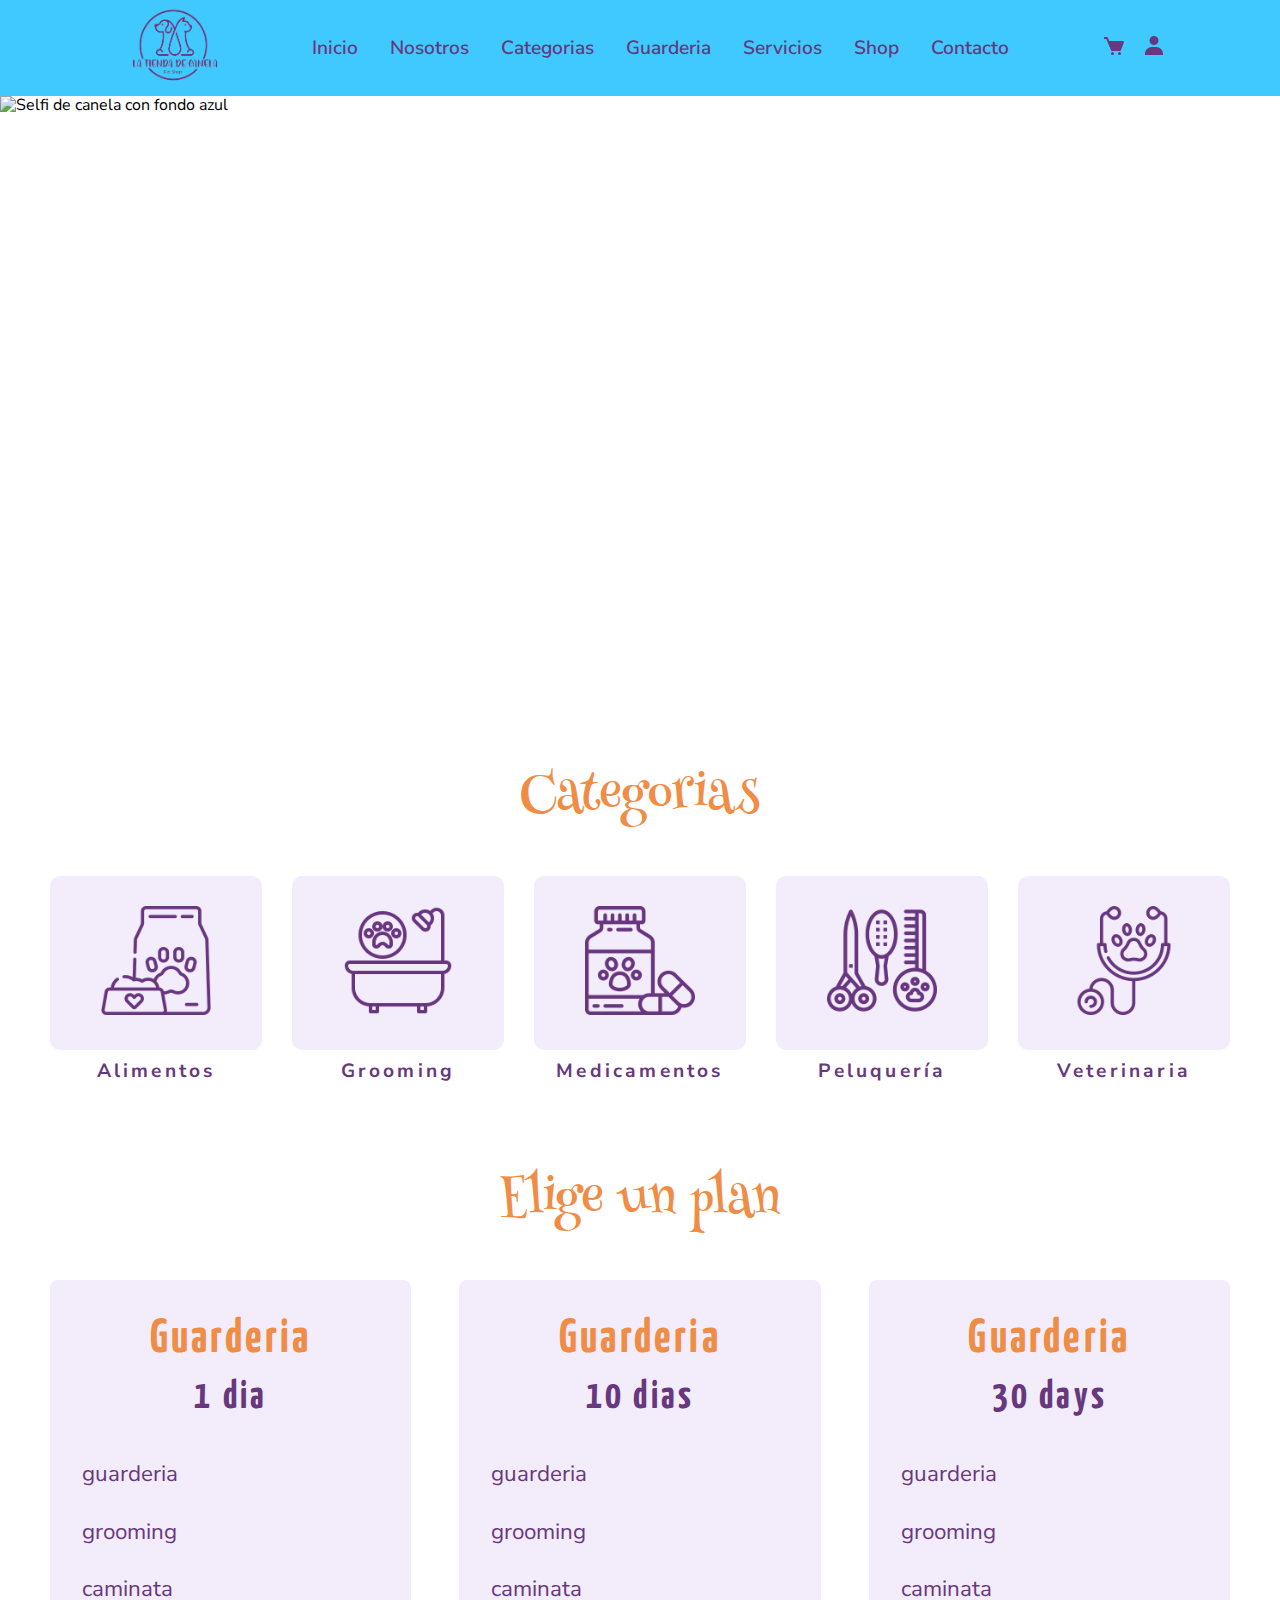
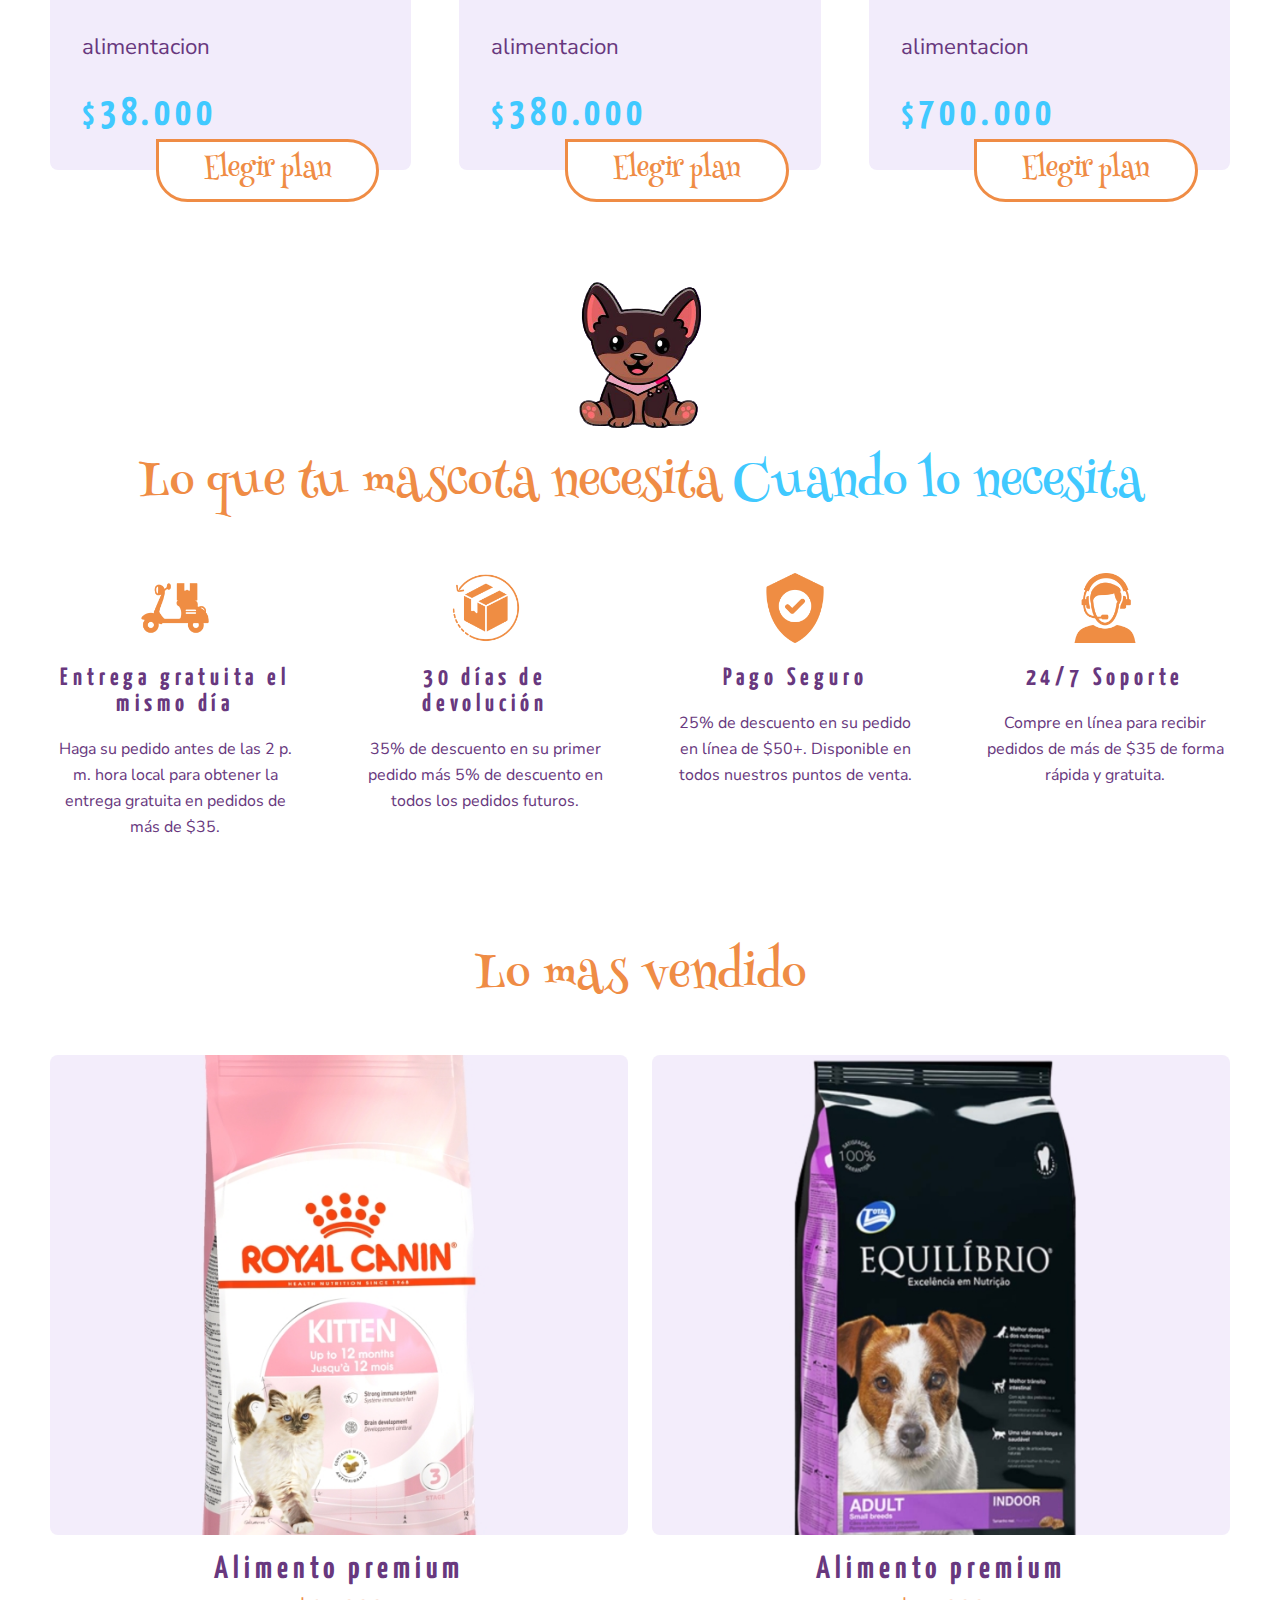
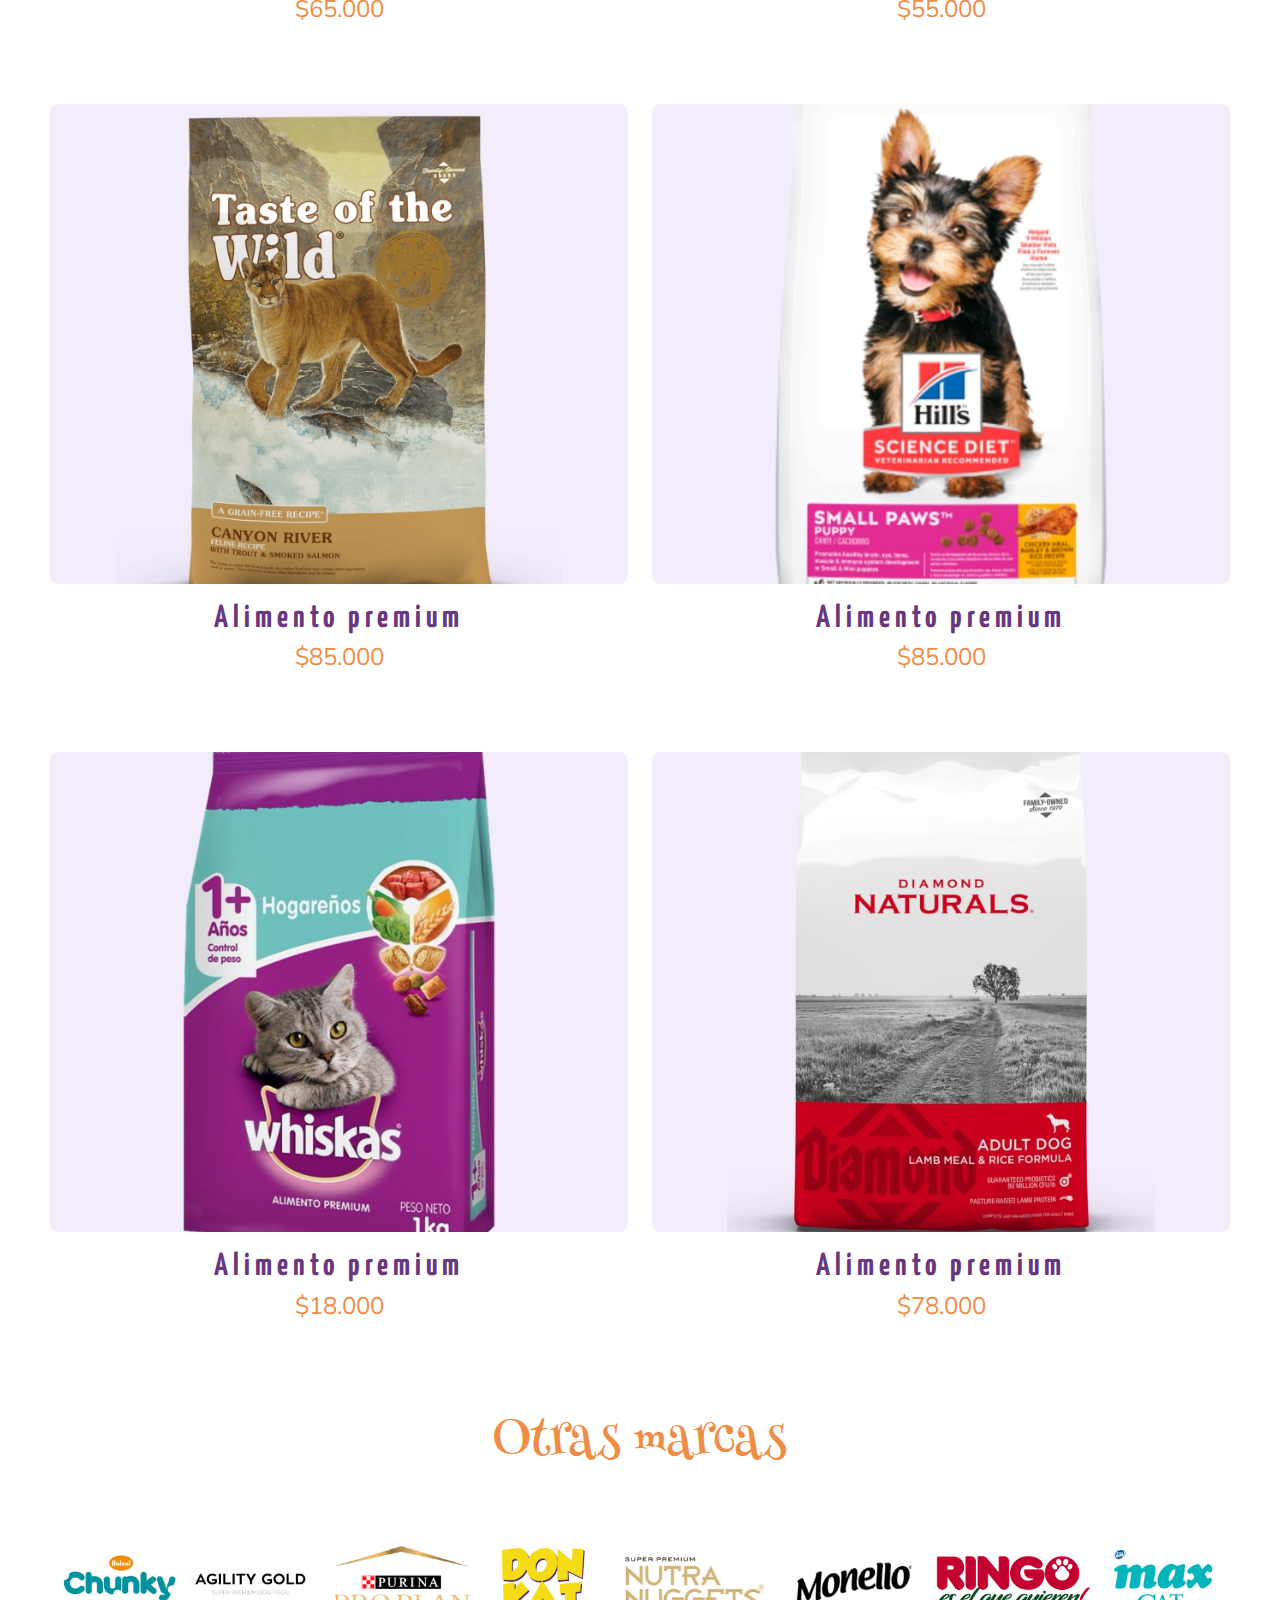
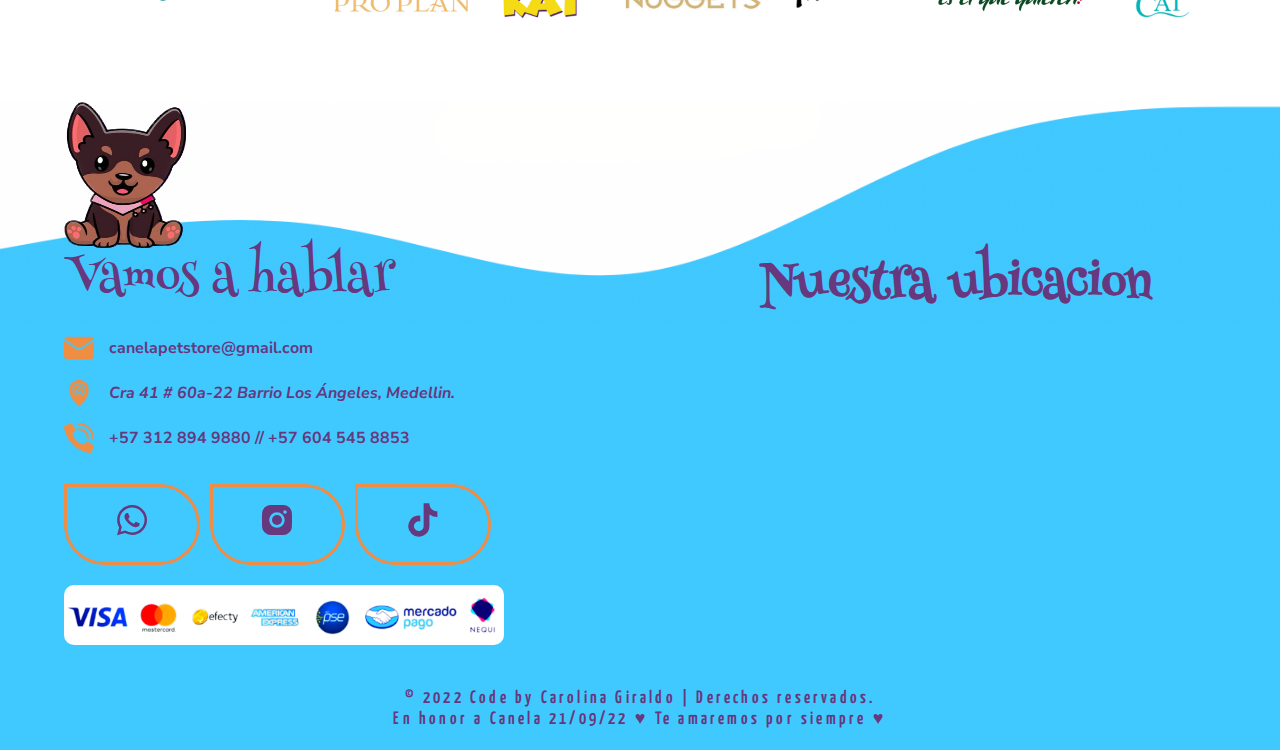
==== commit ac7a4d2e: "footer" ====
--- a/index.html
+++ b/index.html
@@ -250,9 +250,9 @@
 
                 <div class="box">
                     <div class="icons">
-                        <a href="#" class="uil uil-shopping-cart"></a>
-                        <a href="#" class="uil uil-heart"></a>
-                        <a href="#" class="uil uil-eye"></a>
+                        <a href="" class="uil uil-shopping-cart"></a>
+                        <a href="" class="uil uil-heart"></a>
+                        <a href="" class="uil uil-eye"></a>
                     </div>
                     <div class="image">
                         <img src="/images/1.png" alt="Alimento para Gato mayor de 12 meses marca Royal canin color blanco y rosado">
@@ -265,9 +265,9 @@
 
                 <div class="box">
                     <div class="icons">
-                        <a href="#" class="uil uil-shopping-cart"></a>
-                        <a href="#" class="uil uil-heart"></a>
-                        <a href="#" class="uil uil-eye"></a>
+                        <a href="" class="uil uil-shopping-cart"></a>
+                        <a href="" class="uil uil-heart"></a>
+                        <a href="" class="uil uil-eye"></a>
                     </div>
                     <div class="image">
                         <img src="/images/2.png" alt="Alimento para perro adulto marca Equilibrio color negro y morado">
@@ -280,9 +280,9 @@
 
                 <div class="box">
                     <div class="icons">
-                        <a href="#" class="uil uil-shopping-cart"></a>
-                        <a href="#" class="uil uil-heart"></a>
-                        <a href="#" class="uil uil-eye"></a>
+                        <a href="" class="uil uil-shopping-cart"></a>
+                        <a href="" class="uil uil-heart"></a>
+                        <a href="" class="uil uil-eye"></a>
                     </div>
                     <div class="image">
                         <img src="/images/3.png" alt="Alimento para gato sabor salmon marca Taste of the wild entonos marrones ">
@@ -295,9 +295,9 @@
 
                 <div class="box">
                     <div class="icons">
-                        <a href="#" class="uil uil-shopping-cart"></a>
-                        <a href="#" class="uil uil-heart"></a>
-                        <a href="#" class="uil uil-eye"></a>
+                        <a href="" class="uil uil-shopping-cart"></a>
+                        <a href="" class="uil uil-heart"></a>
+                        <a href="" class="uil uil-eye"></a>
                     </div>
                     <div class="image">
                         <img src="/images/4.png" alt="Alimento para perros razas pequeñas marca Hills color rosado y blanco">
@@ -310,9 +310,9 @@
 
                 <div class="box">
                     <div class="icons">
-                        <a href="#" class="uil uil-shopping-cart"></a>
-                        <a href="#" class="uil uil-heart"></a>
-                        <a href="#" class="uil uil-eye"></a>
+                        <a href="" class="uil uil-shopping-cart"></a>
+                        <a href="" class="uil uil-heart"></a>
+                        <a href="" class="uil uil-eye"></a>
                     </div>
                     <div class="image">
                         <img src="/images/5.png" alt="Alimento para gatos mayores de un año marca Whiskas color verde agua y morado ">
@@ -325,9 +325,9 @@
 
                 <div class="box">
                     <div class="icons">
-                        <a href="#" class="uil uil-shopping-cart"></a>
-                        <a href="#" class="uil uil-heart"></a>
-                        <a href="#" class="uil uil-eye"></a>
+                        <a href="" class="uil uil-shopping-cart"></a>
+                        <a href="" class="uil uil-heart"></a>
+                        <a href="" class="uil uil-eye"></a>
                     </div>
                     <div class="image">
                         <img src="/images/6.png" alt="Alimento para perros adutos sabor cordero y arroz marca Naturals color blanco y rojo">
--- a/css/style.css
+++ b/css/style.css
@@ -1,6 +1,4 @@
-@import url('http://fonts.cdnfonts.com/css/jenthill');
-@import url('http://fonts.cdnfonts.com/css/the-fountain-of-wishes');
-@import url('https://fonts.googleapis.com/css2?family=Mulish:wght@300;600&family=Nunito+Sans:wght@400;700&display=swap');
+@import url('https://fonts.googleapis.com/css2?family=Henny+Penny&family=Nunito+Sans:wght@400;700&family=Yanone+Kaffeesatz:wght@300;400;600&display=swap');
 
 :root{
 
@@ -17,9 +15,9 @@
 --gris: rgb(204, 204, 204); 
 
 /* Tipografia */
---font-family-jenthill: 'Jenthill', sans-serif;
+--font-family-henny: 'Henny Penny', cursive;
 --font-family-nunito-sans: 'Nunito Sans', sans-serif; 
---font-family-wishes: 'The Fountain of Wishes', sans-serif;
+--font-family-wishes: 'Yanone Kaffeesatz', sans-serif;
 
 /* font weight */
 --font-weight-300: 300;
@@ -264,7 +262,7 @@
 
 .section-title {
     font-size: var(--font-size-subtitle);
-    font-family: var(--font-family-jenthill);
+    font-family: var(--font-family-henny);
     font-weight: var(--font-weight-300);
     text-align: center;
     margin-block-end: 50px;
@@ -380,7 +378,6 @@
 
 .plan .box-container .box .title {
     font-family: var(--font-family-wishes);
-    font-weight: var(--font-weight-300);
     text-align: center;
     color: var(--anaranjado);
     font-size: 3rem;
@@ -435,7 +432,7 @@
 }
 
 .btn {
-    font-family: var(--font-family-jenthill);
+    font-family: var(--font-family-henny);
     display: inline-block;
     margin-top: 1rem;
     padding: .8rem 2.8rem;
@@ -719,7 +716,7 @@
 }
 
 .footer-text {
-    font-family: var(--font-family-jenthill);
+    font-family: var(--font-family-henny);
     font-size: 3rem;
     margin-block-end: 25px;
     color: var(--morado);
@@ -763,6 +760,7 @@
 
 .copyright { 
     font-family: var(--font-family-wishes);
+    font-weight: var(--font-weight-600);
     letter-spacing: .2rem;
     font-size: 18px;
     text-align: center;
@@ -950,9 +948,9 @@
         width: 100%;
     }
     .slider img{
-        height: 70vh;
+        height: 45vh;
         width: 100%;
-        object-fit: fill;
+        object-fit: contain;
     }
     .section{
         padding-block: 30px;
@@ -993,6 +991,9 @@
         margin: 0;
         width: 100%;
     }
+    .scrollbar-item { 
+        min-width: 20%; 
+    }
 }
 
 @media (max-width: 390px) {
@@ -1005,4 +1006,19 @@
     .nav-links .login-form {
         width: 100%;
     }
+    .slider img{
+        height: 30vh;
+        width: 100%;
+        object-fit: contain;
+    }
+    .scrollbar-item { 
+        min-width: 20%; 
+    }
+    .img-footer{
+        margin-block: 20px;
+        border-radius: 10px;
+        background-color: var(--blanco);
+        width: 100%;
+        max-width: max-content;
+    }
 }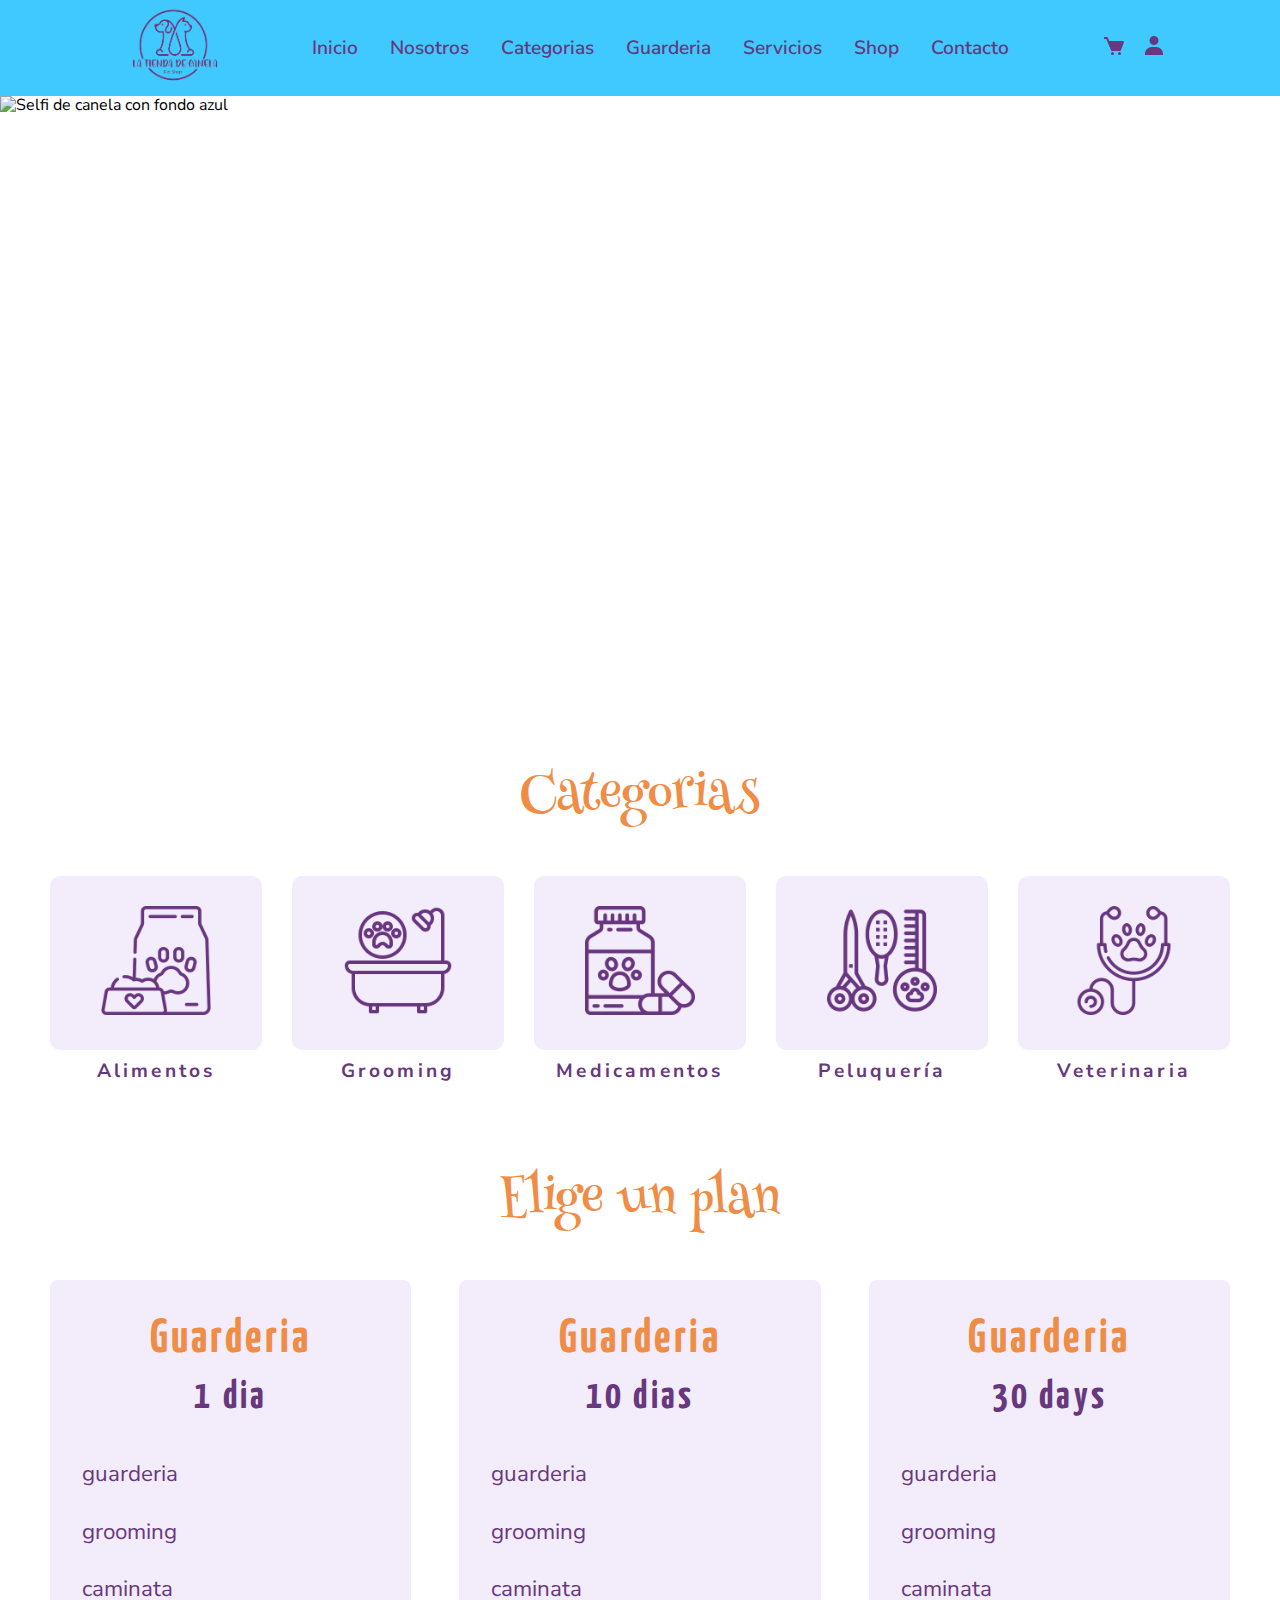
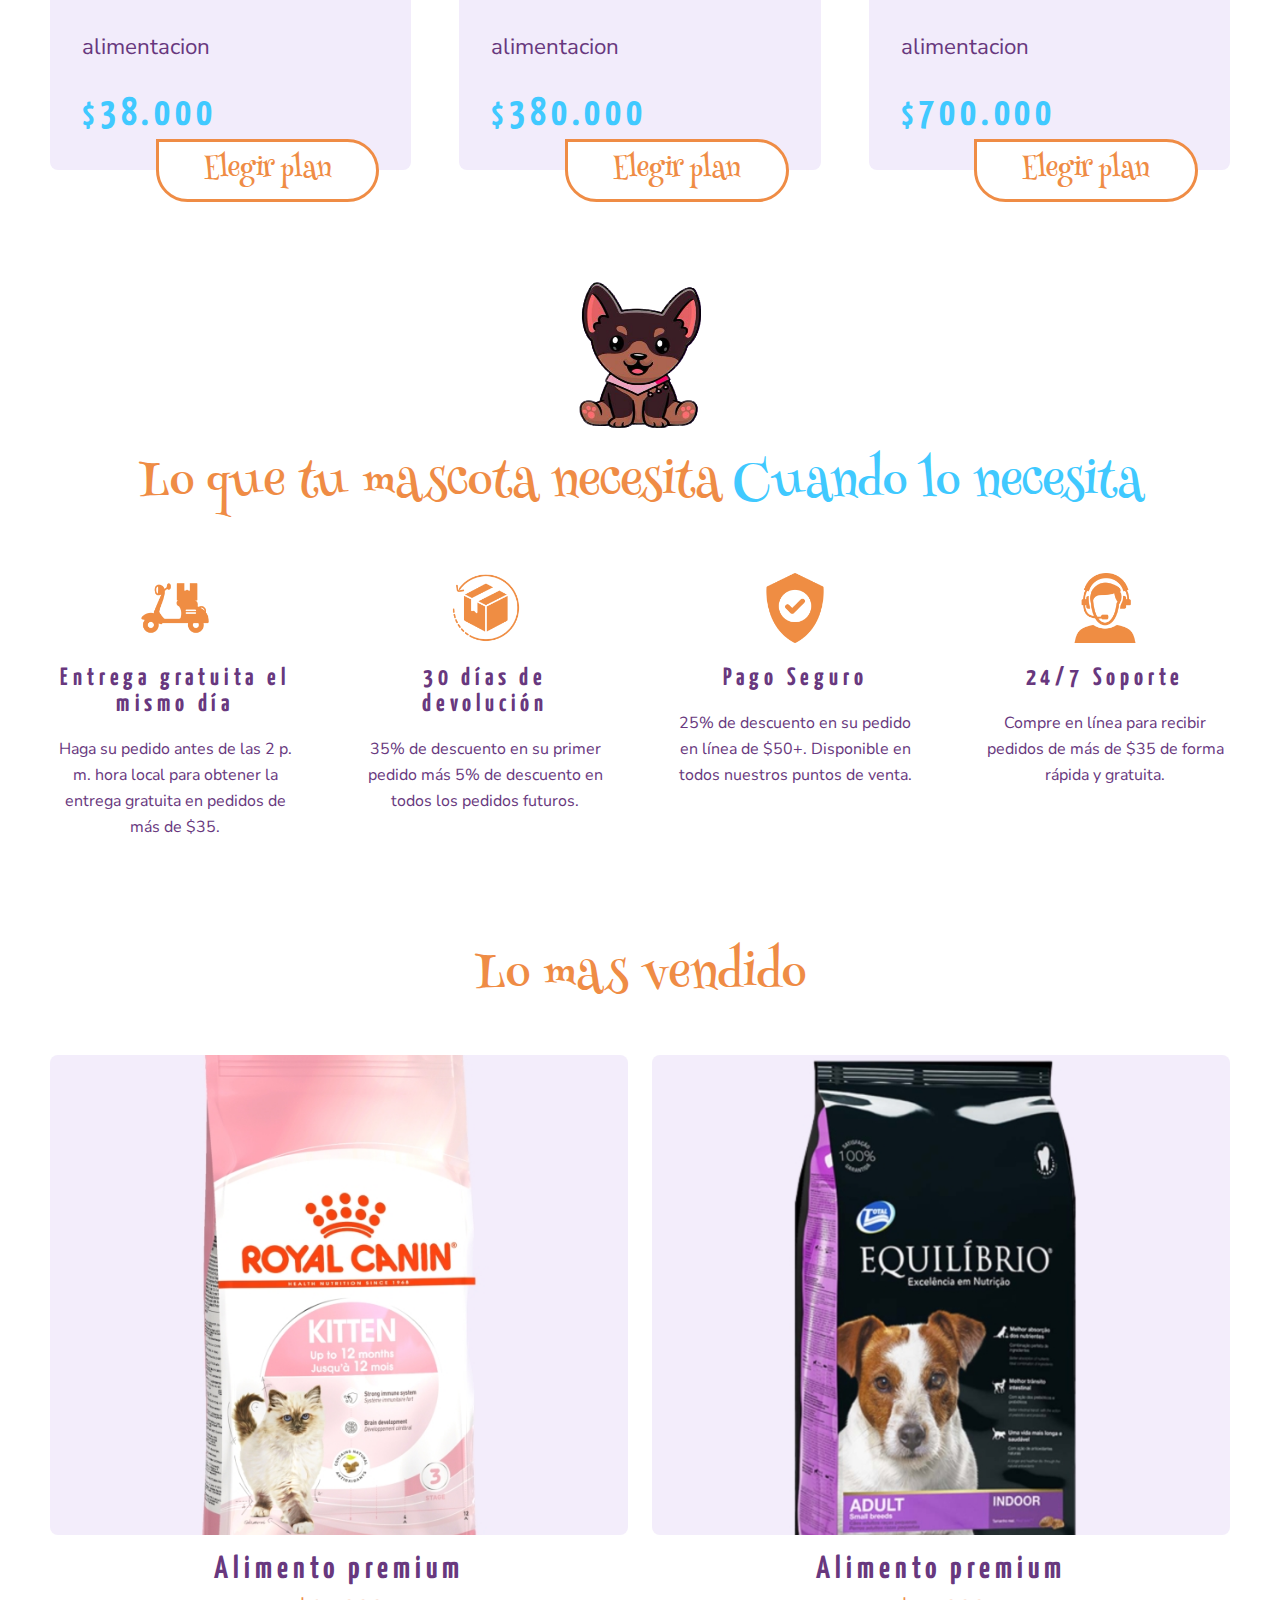
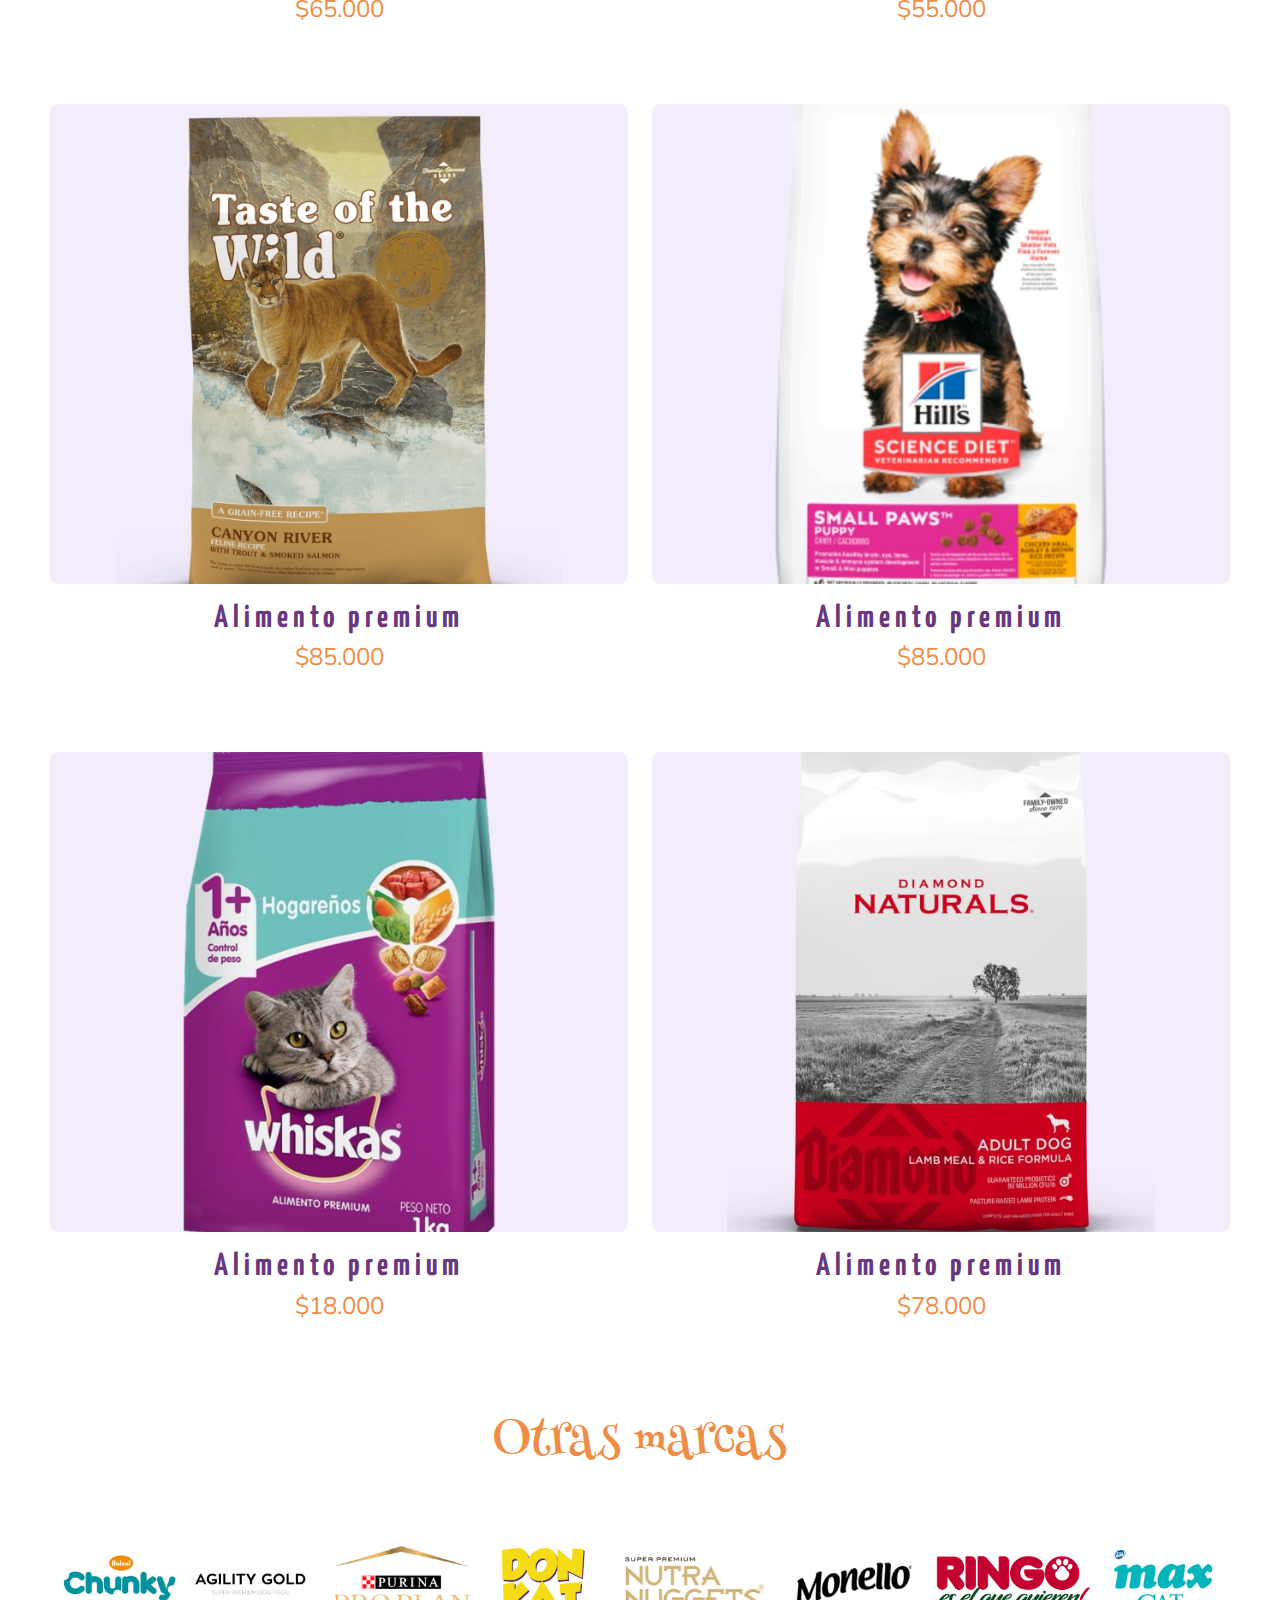
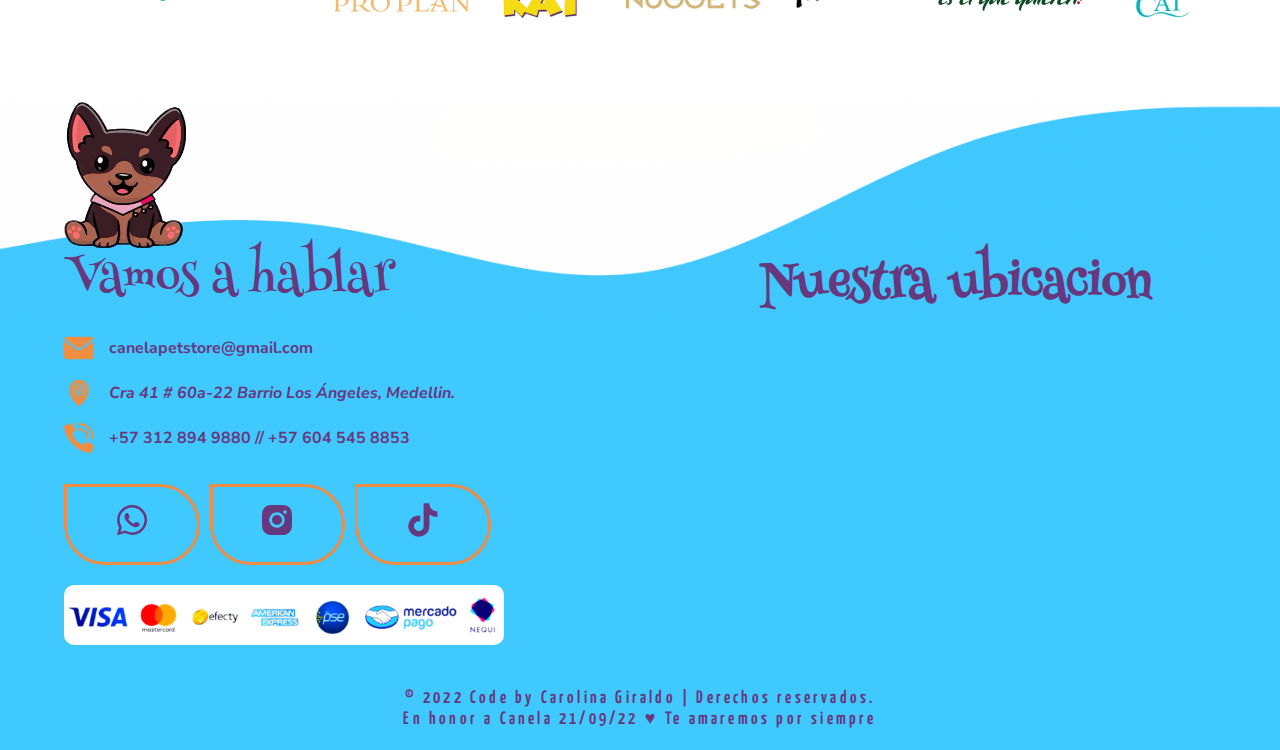
==== commit 6da64a4a: "done" ====
--- a/index.html
+++ b/index.html
@@ -391,7 +391,9 @@
                                 </a>
                             </li>
                         </ul>
-                        <img src="/images/payment.png" width="60" height="60" alt="metodos de pago" class="img-footer">
+                        <figure>
+                            <img src="/images/payment.png" width="60" height="60" alt="metodos de pago" class="img-footer">
+                        </figure>
                     </div>
                     <div class="mapa-container">
                         <h2 class="footer-text">Nuestra ubicacion</h2>
@@ -406,7 +408,7 @@
                         &copy; 2022 Code by <a href="https://github.com/Carogirgon" target="_blank" >Carolina Giraldo</a> | Derechos reservados.
                     </p>
                     <p class="copyright">
-                        En honor a Canela 21/09/22 ♥ Te amaremos por siempre ♥
+                        En honor a Canela 21/09/22 ♥ Te amaremos por siempre
                     </p>
                 </div>
             </div>
--- a/css/style.css
+++ b/css/style.css
@@ -996,7 +996,7 @@
     }
 }
 
-@media (max-width: 390px) {
+@media (max-width: 414px) {
     html {
         font-size: 50%;
     }
@@ -1015,10 +1015,29 @@
         min-width: 20%; 
     }
     .img-footer{
-        margin-block: 20px;
-        border-radius: 10px;
-        background-color: var(--blanco);
+        display: none;
+    }
+}
+
+@media (max-width: 390px) {
+    html {
+        font-size: 50%;
+    }
+    nav{
+        width: 100vw;
+    }
+    .nav-links .login-form {
         width: 100%;
-        max-width: max-content;
+    }
+    .slider img{
+        height: 30vh;
+        width: 100%;
+        object-fit: contain;
+    }
+    .scrollbar-item { 
+        min-width: 20%; 
+    }
+    .img-footer{
+        display: none;
     }
 }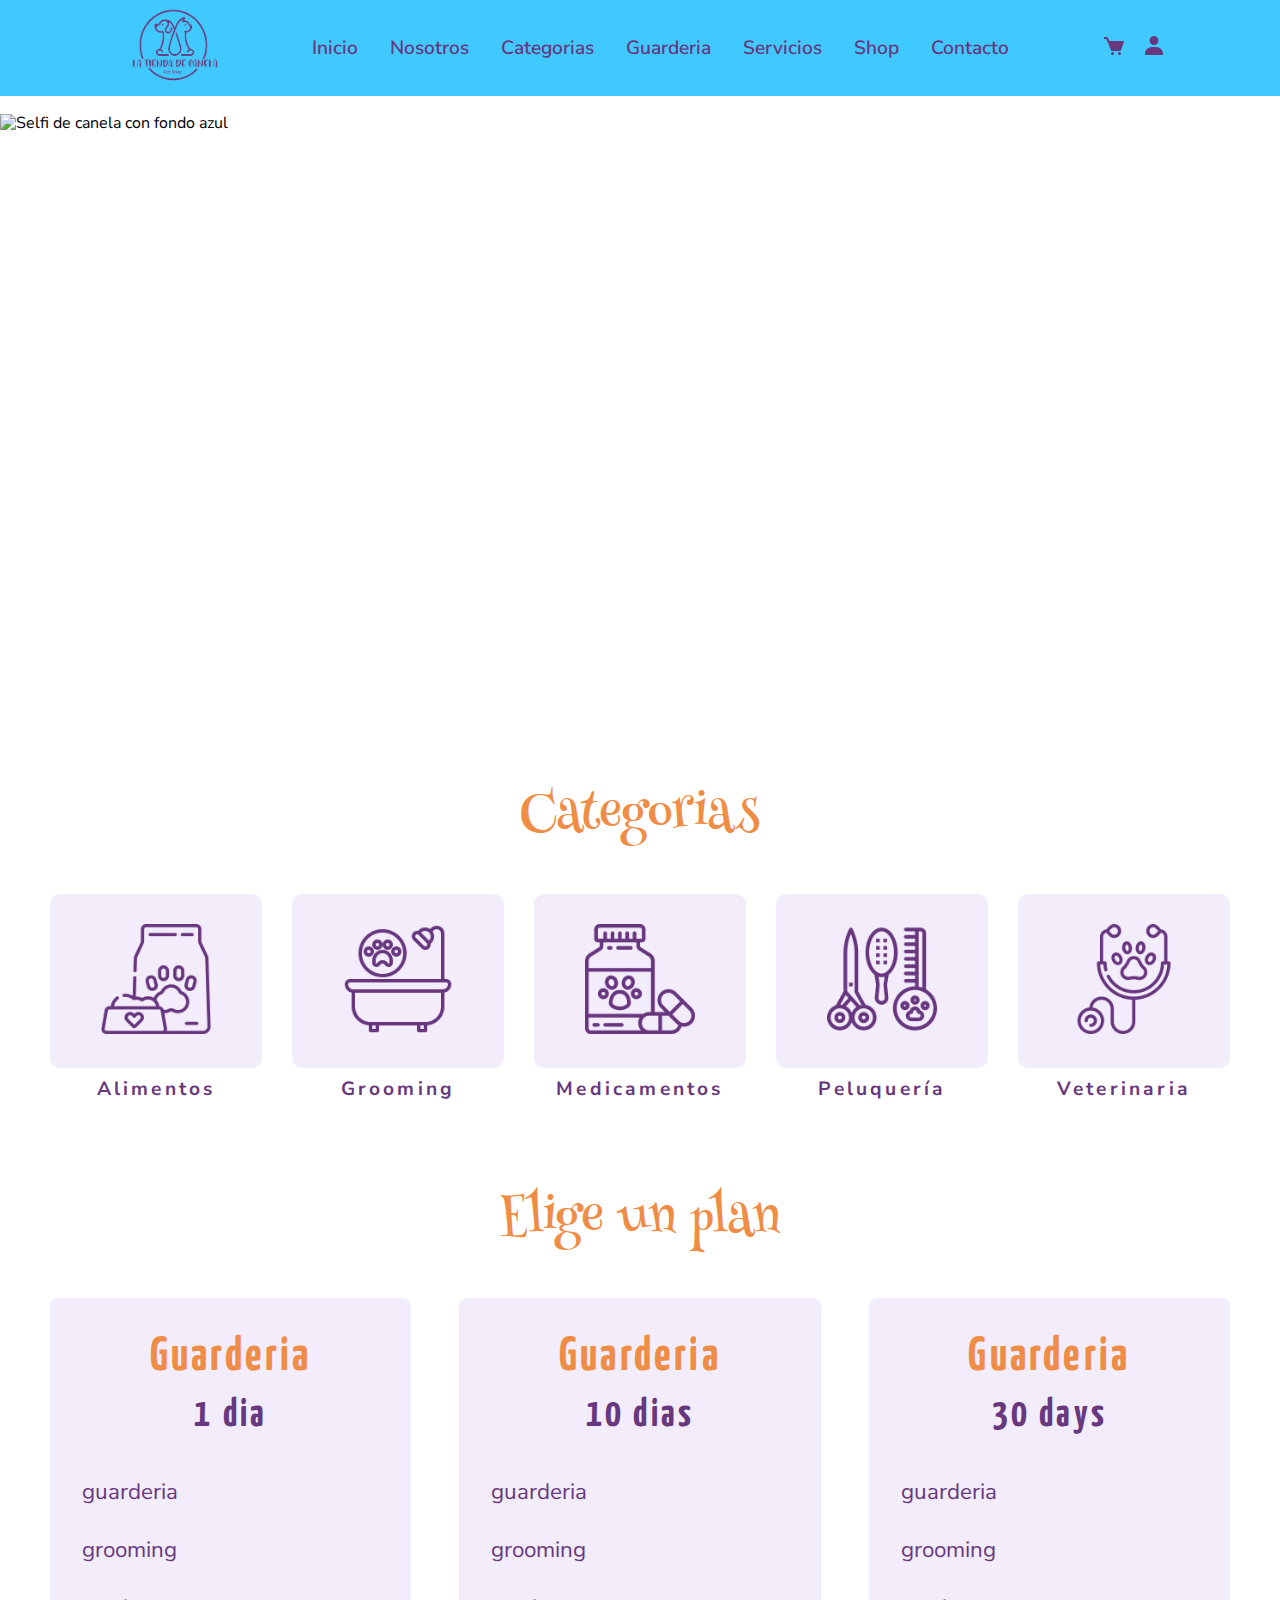
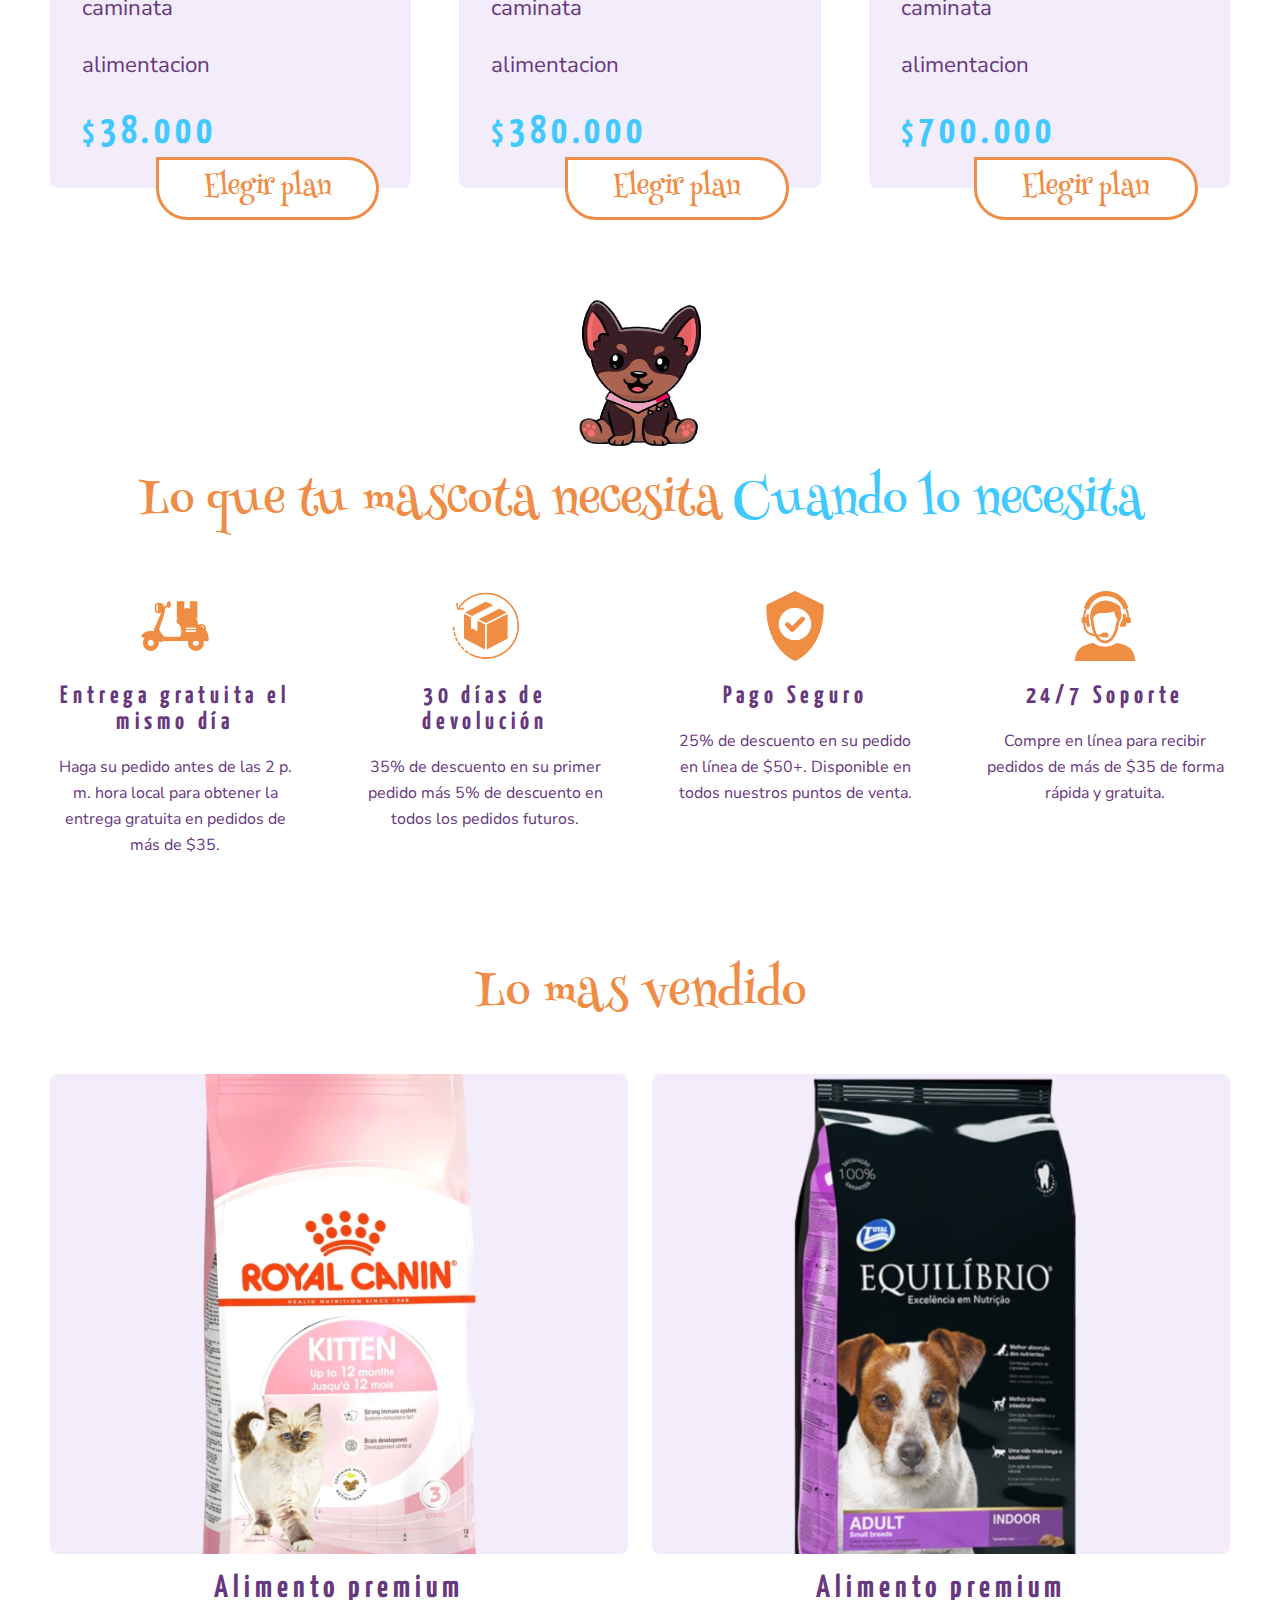
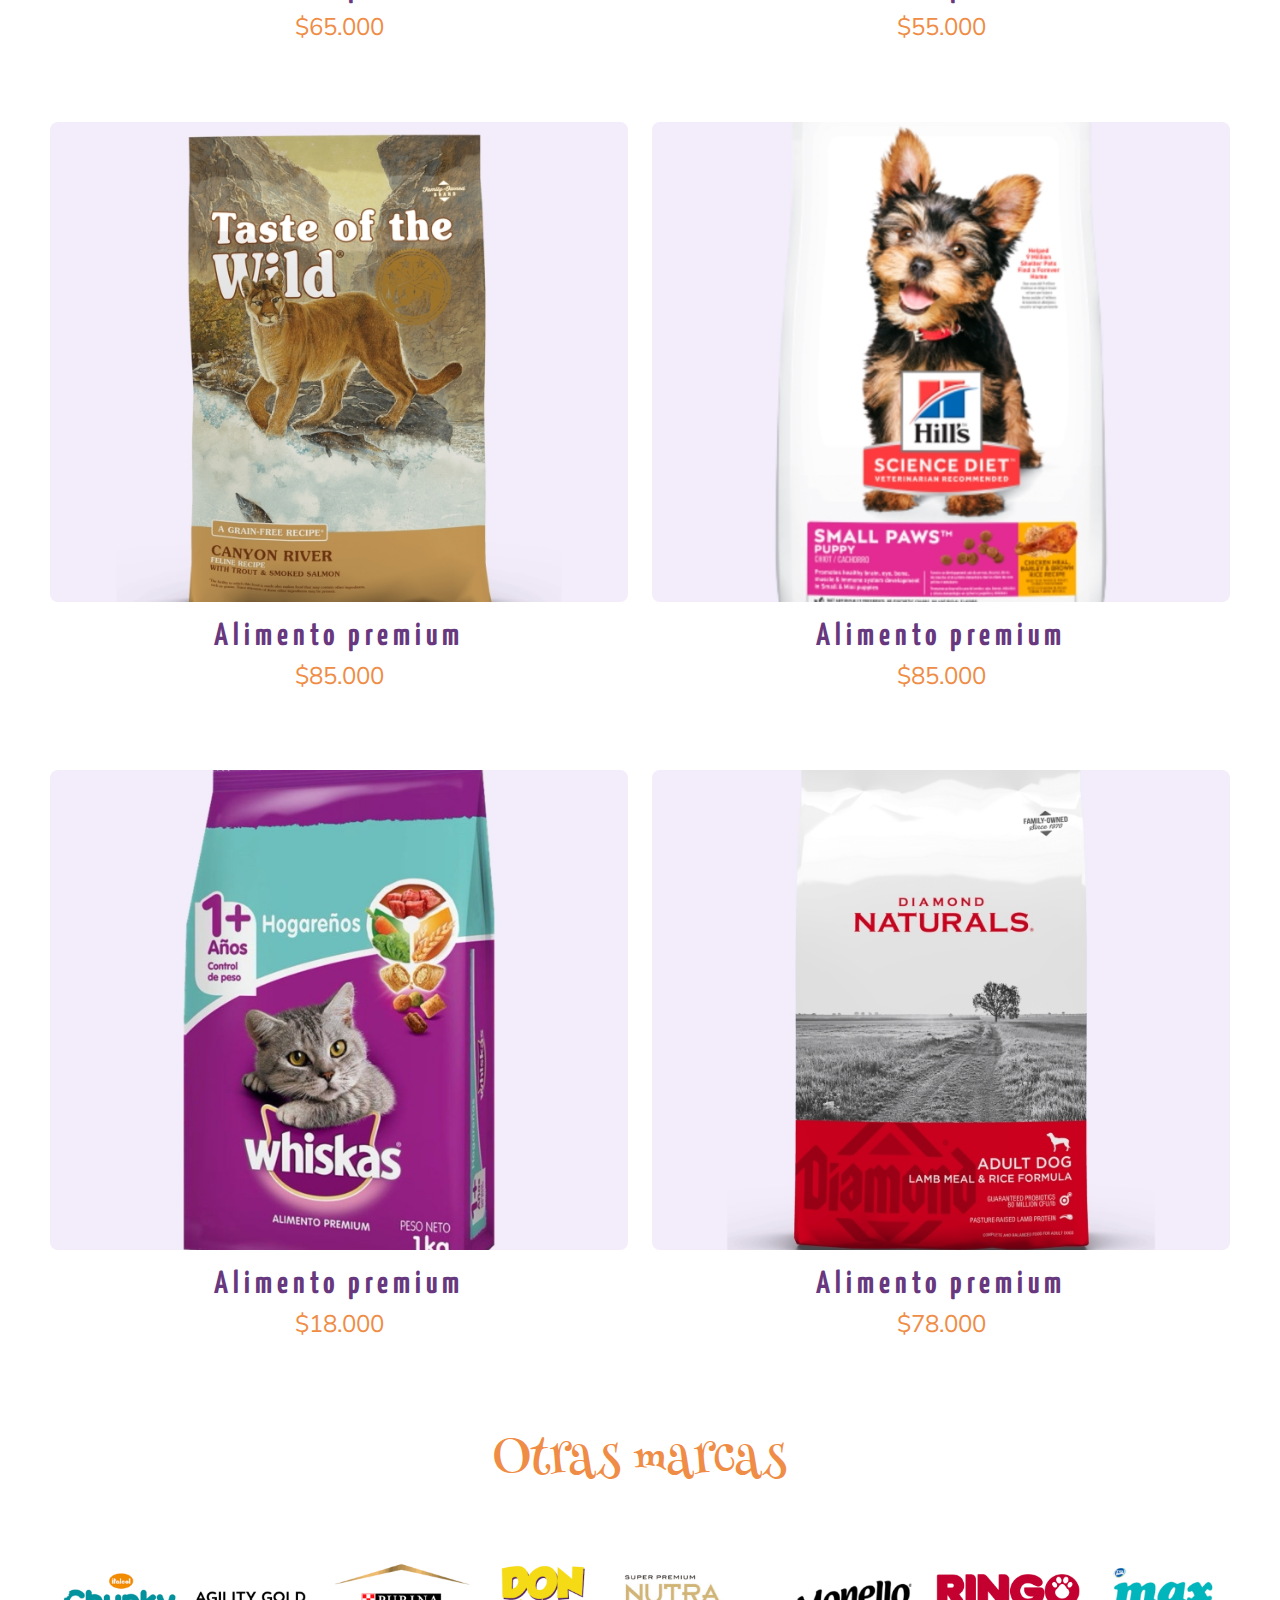
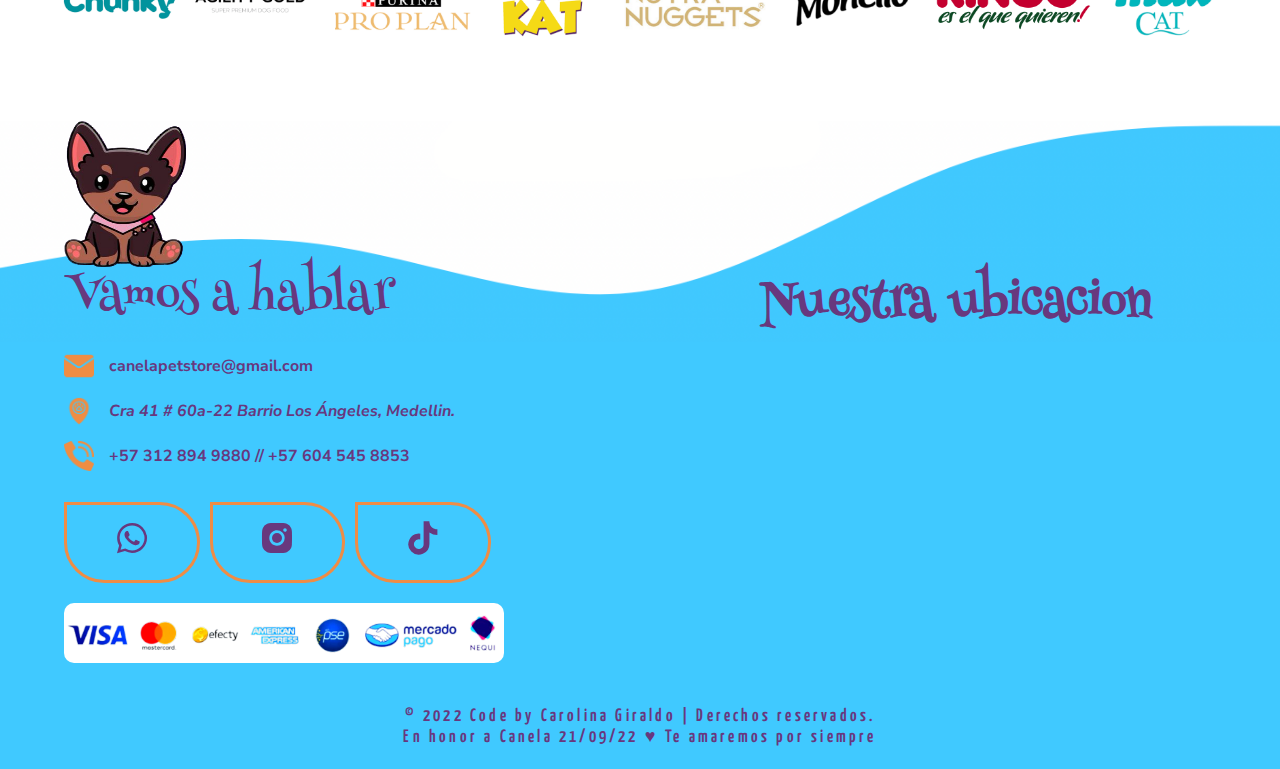
==== commit ce7e3df4: "done" ====
--- a/index.html
+++ b/index.html
@@ -25,7 +25,7 @@
     <meta property="og:image" content="https://metatags.io/assets/meta-tags-16a33a6a8531e519cc0936fbba0ad904e52d35f34a46c97a2c9f6f7dd7d336f2.png">
 </head>
 <body>
-    <header>
+    <header>te
         <!-- Barra superior starts-->
         <nav>
         <div class="container nav-container">
--- a/css/style.css
+++ b/css/style.css
@@ -1011,12 +1011,6 @@
         width: 100%;
         object-fit: contain;
     }
-    .scrollbar-item { 
-        min-width: 20%; 
-    }
-    .img-footer{
-        display: none;
-    }
 }
 
 @media (max-width: 390px) {
@@ -1034,9 +1028,6 @@
         width: 100%;
         object-fit: contain;
     }
-    .scrollbar-item { 
-        min-width: 20%; 
-    }
     .img-footer{
         display: none;
     }
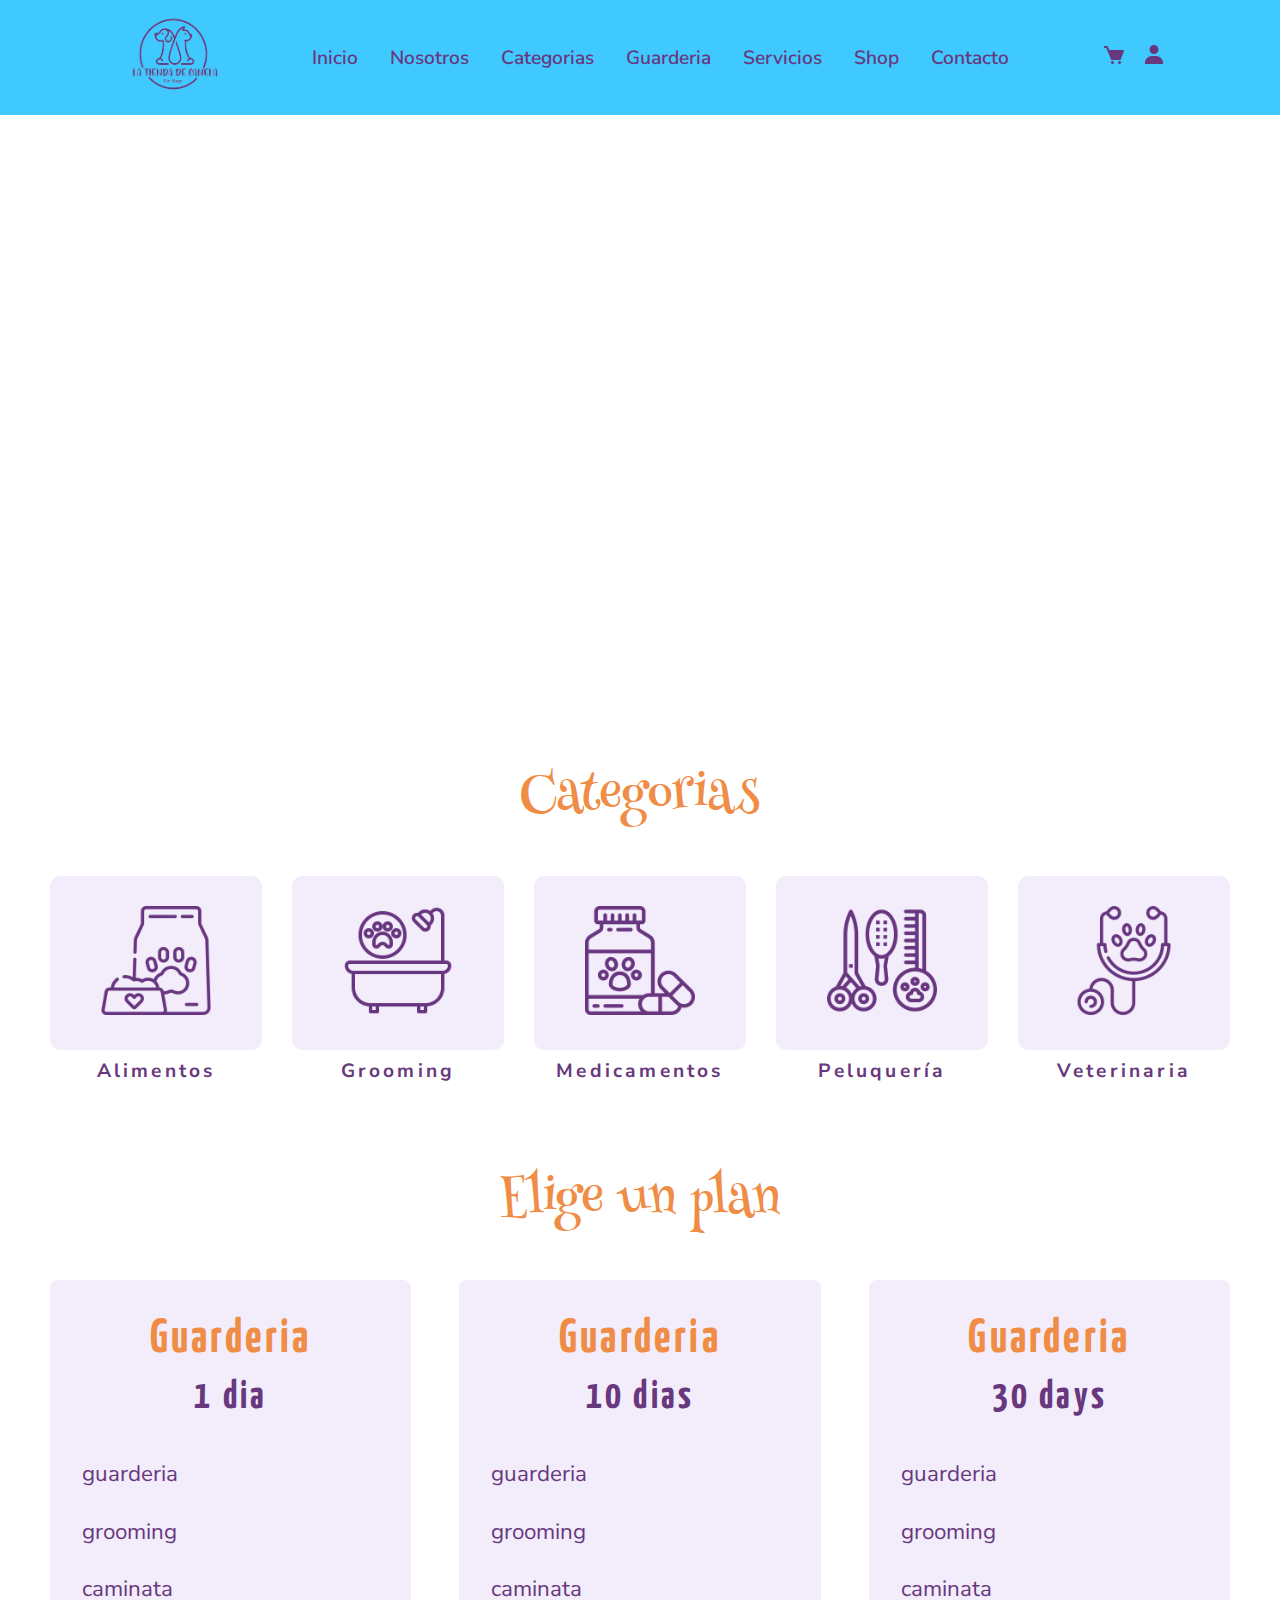
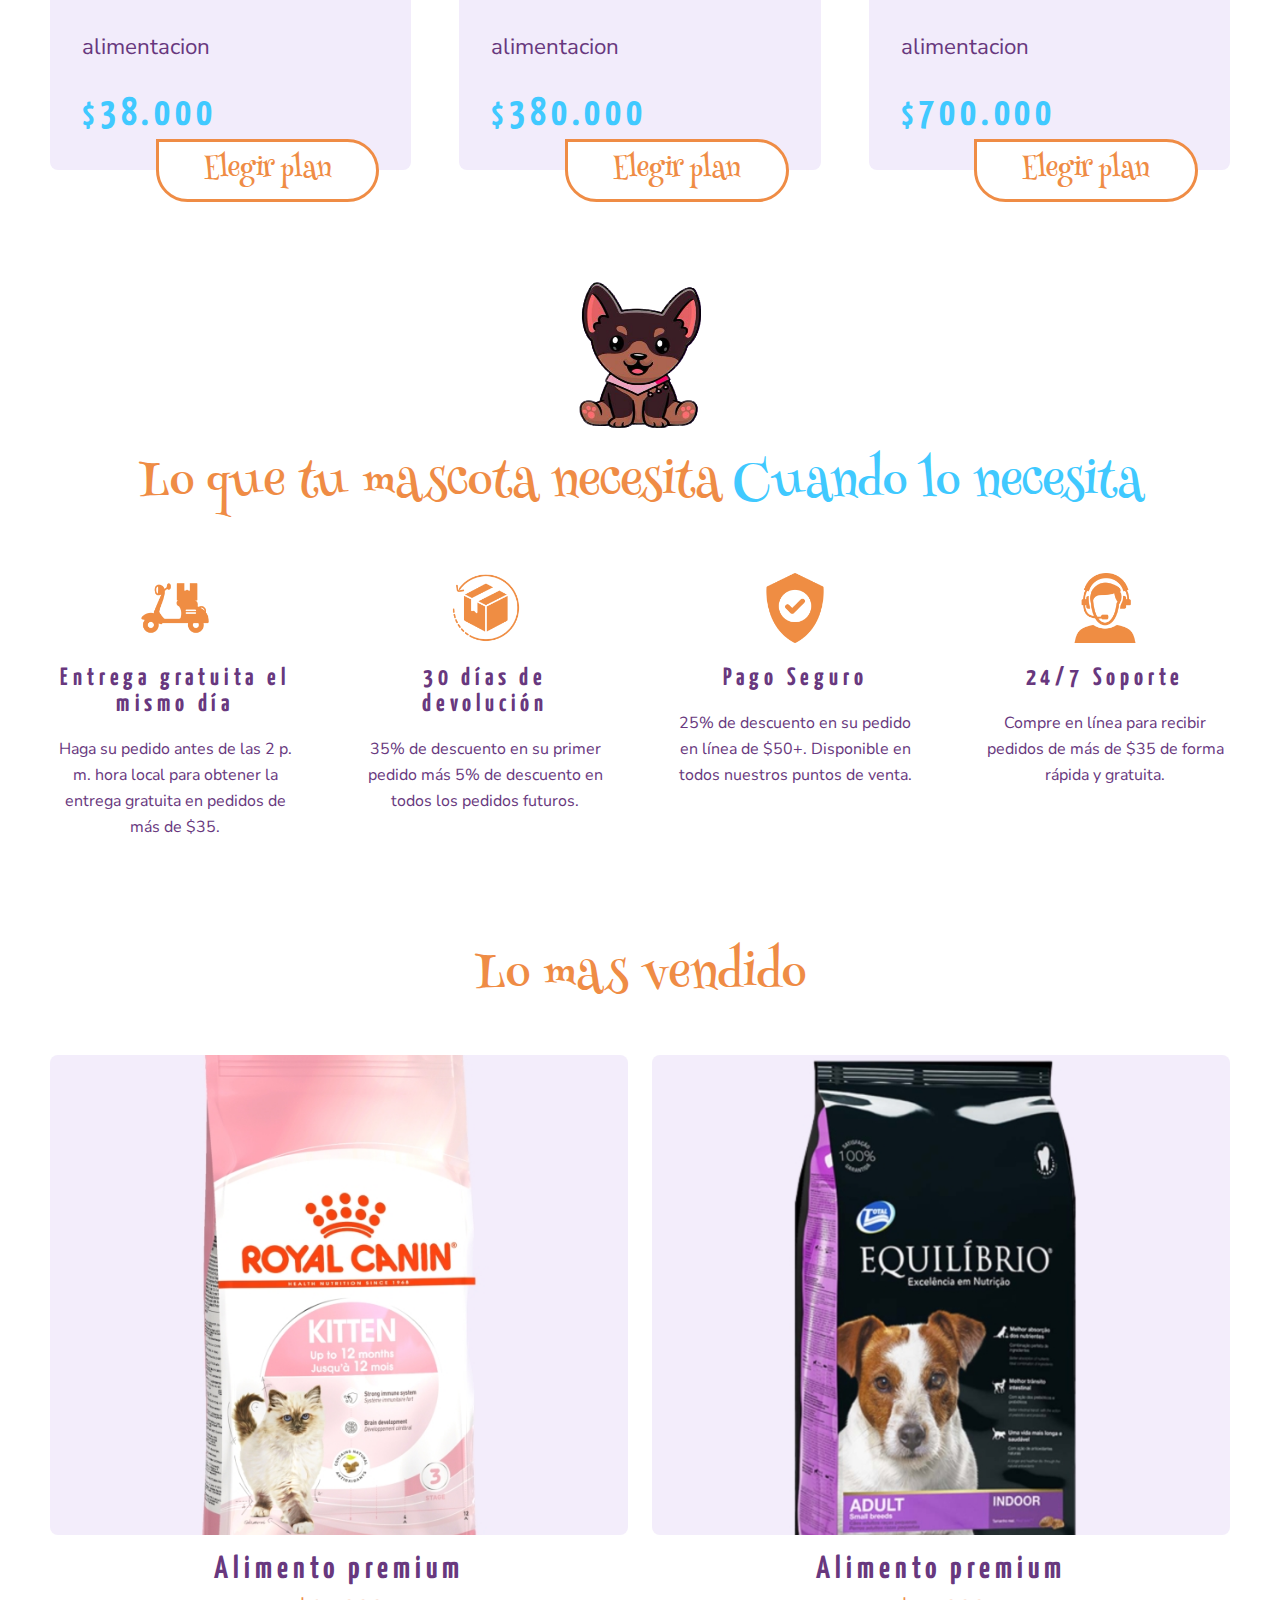
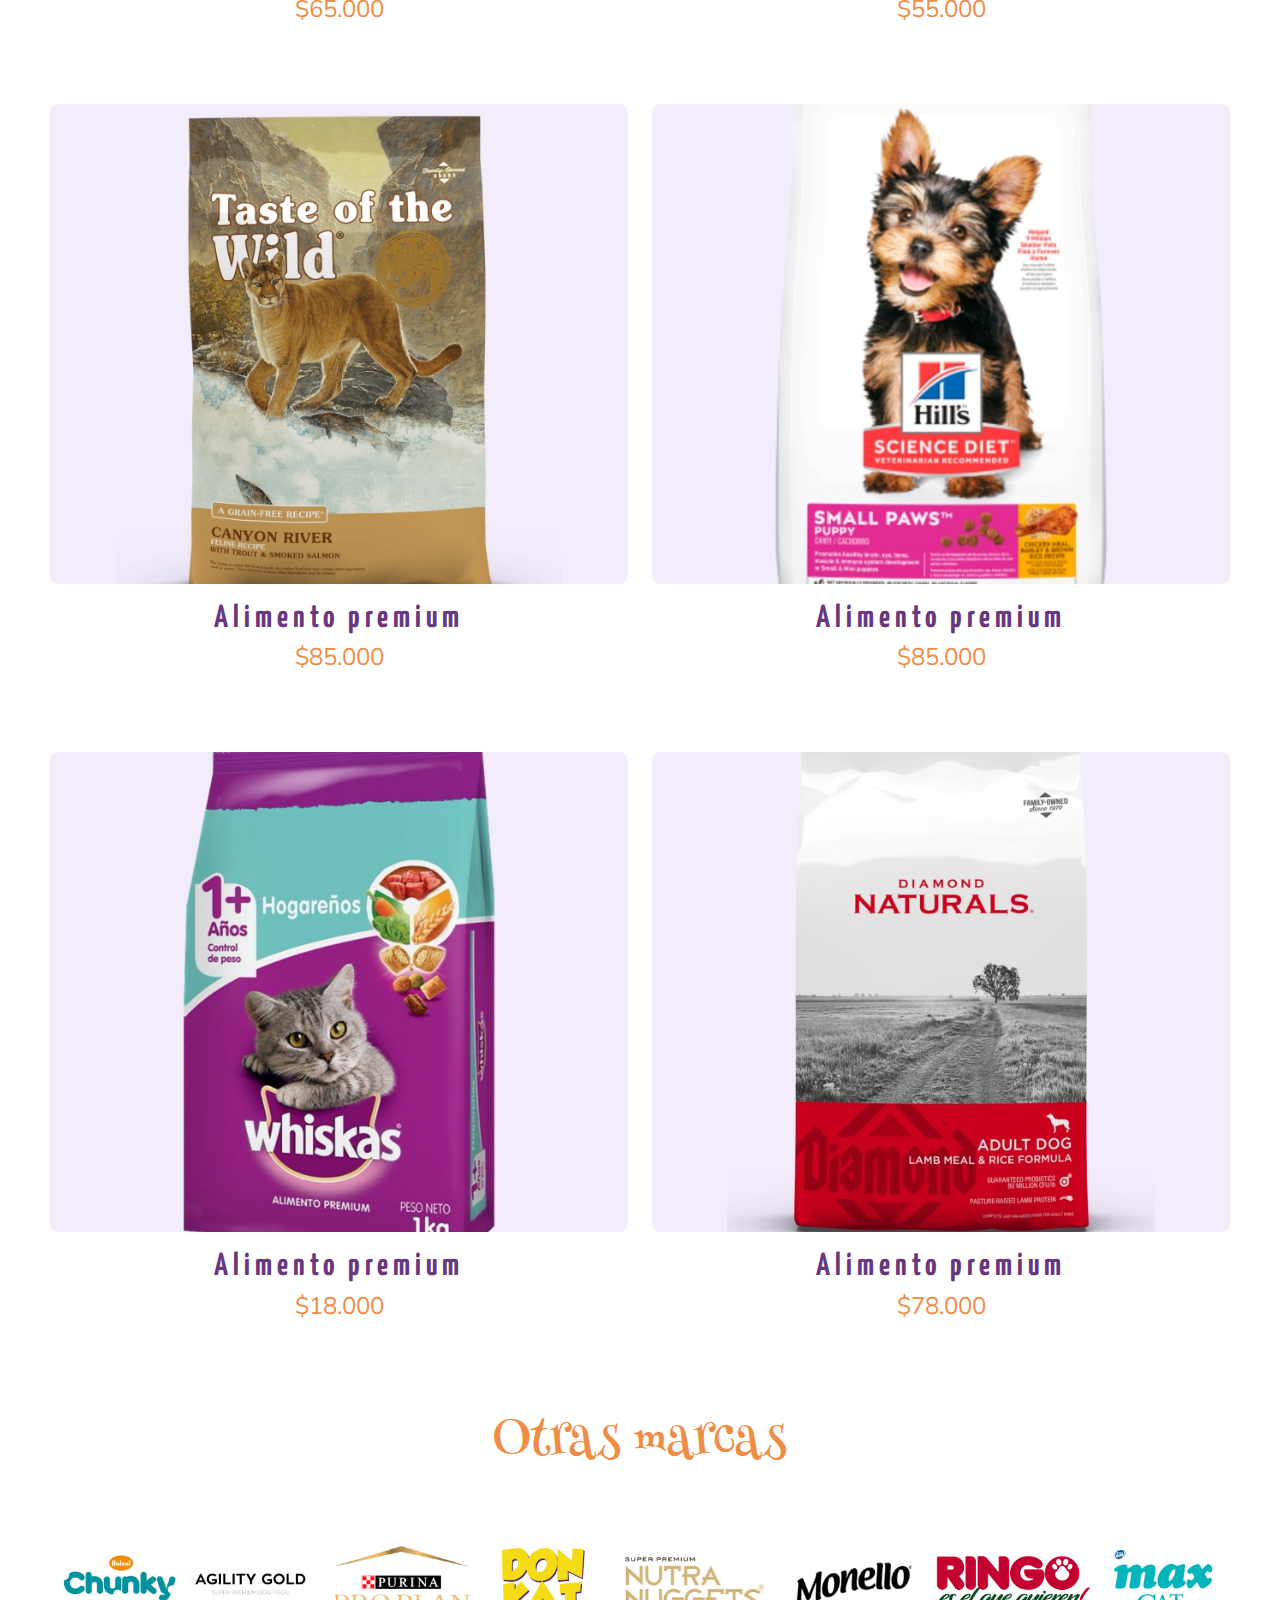
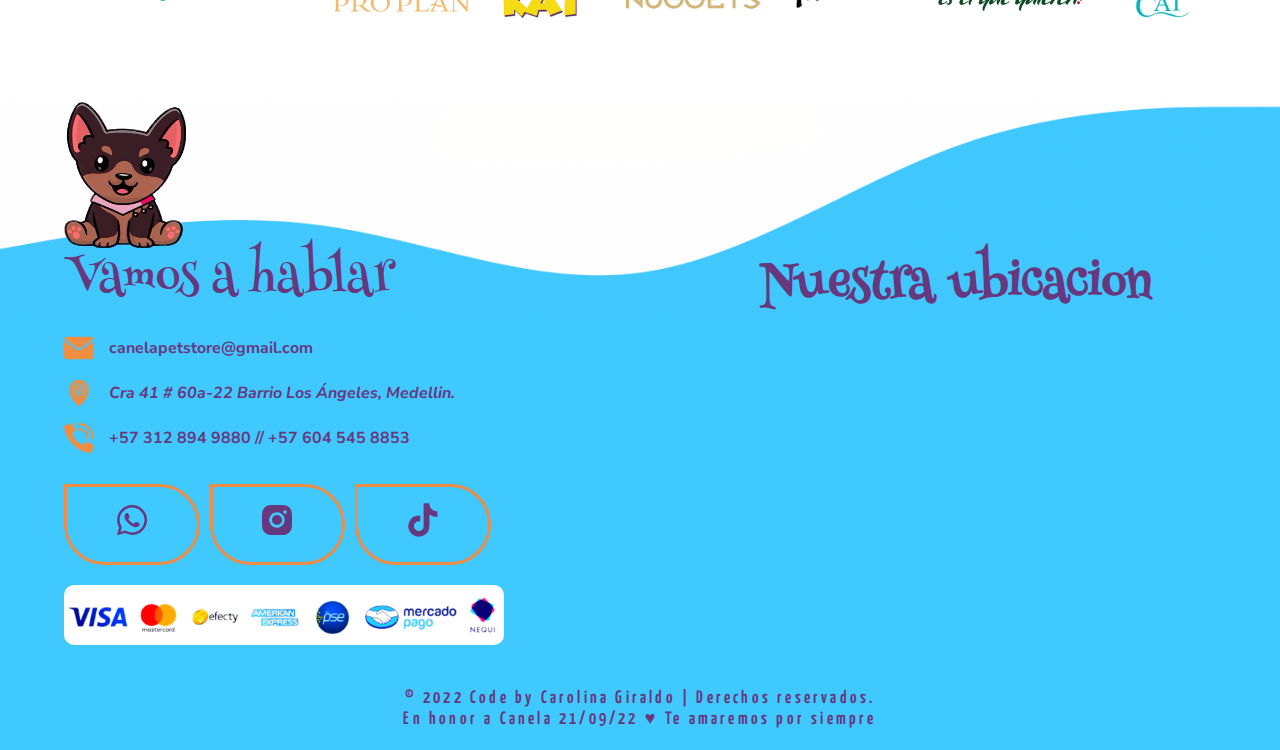
==== commit 5d730fd1: "slider" ====
--- a/index.html
+++ b/index.html
@@ -25,7 +25,7 @@
     <meta property="og:image" content="https://metatags.io/assets/meta-tags-16a33a6a8531e519cc0936fbba0ad904e52d35f34a46c97a2c9f6f7dd7d336f2.png">
 </head>
 <body>
-    <header>te
+    <header>
         <!-- Barra superior starts-->
         <nav>
         <div class="container nav-container">
--- a/css/style.css
+++ b/css/style.css
@@ -88,7 +88,7 @@
 }
 
 nav{
-    height: 6rem;
+    height: 7.2rem;
     width: 100vw;
     display: grid;
     place-items: center;
@@ -818,6 +818,10 @@
     .nav-links.active{
         clip-path: polygon(0 0, 100% 0, 100% 100%, 0 100%);
     }
+    .slider img{
+        padding-top: 2rem;
+        height: 100%;
+    }
     .section{
         padding-block: 30px;
     }
@@ -870,6 +874,9 @@
     }
     .scrollbar-item { 
         min-width: 20%; 
+    }
+    .img-footer{
+        display: block;
     }
 }
 
@@ -894,6 +901,10 @@
         margin: 2rem;
         font-size: 2rem;
     }
+    .slider img{
+        padding-top: 3.9rem;
+        height: 100%;
+    }
     .img-cover{
         padding: 2rem;
     }
@@ -935,6 +946,9 @@
         font-size: 3rem;
         margin-left: 1rem;
     }
+    .img-footer{
+        display: block;
+    }
 }
 
 @media (max-width: 550px) {
@@ -948,9 +962,8 @@
         width: 100%;
     }
     .slider img{
-        height: 45vh;
-        width: 100%;
-        object-fit: contain;
+        padding-top: 4rem;
+        height: 100%;
     }
     .section{
         padding-block: 30px;
@@ -994,6 +1007,9 @@
     .scrollbar-item { 
         min-width: 20%; 
     }
+    .img-footer{
+        display: block;
+    }
 }
 
 @media (max-width: 414px) {
@@ -1007,9 +1023,10 @@
         width: 100%;
     }
     .slider img{
-        height: 30vh;
-        width: 100%;
-        object-fit: contain;
+        height: 100%;
+    }
+    .img-footer{
+        display: block;
     }
 }
 
@@ -1024,11 +1041,9 @@
         width: 100%;
     }
     .slider img{
-        height: 30vh;
-        width: 100%;
-        object-fit: contain;
+        height: 100%;
     }
     .img-footer{
-        display: none;
-    }
-}+        display: block;
+    }
+}
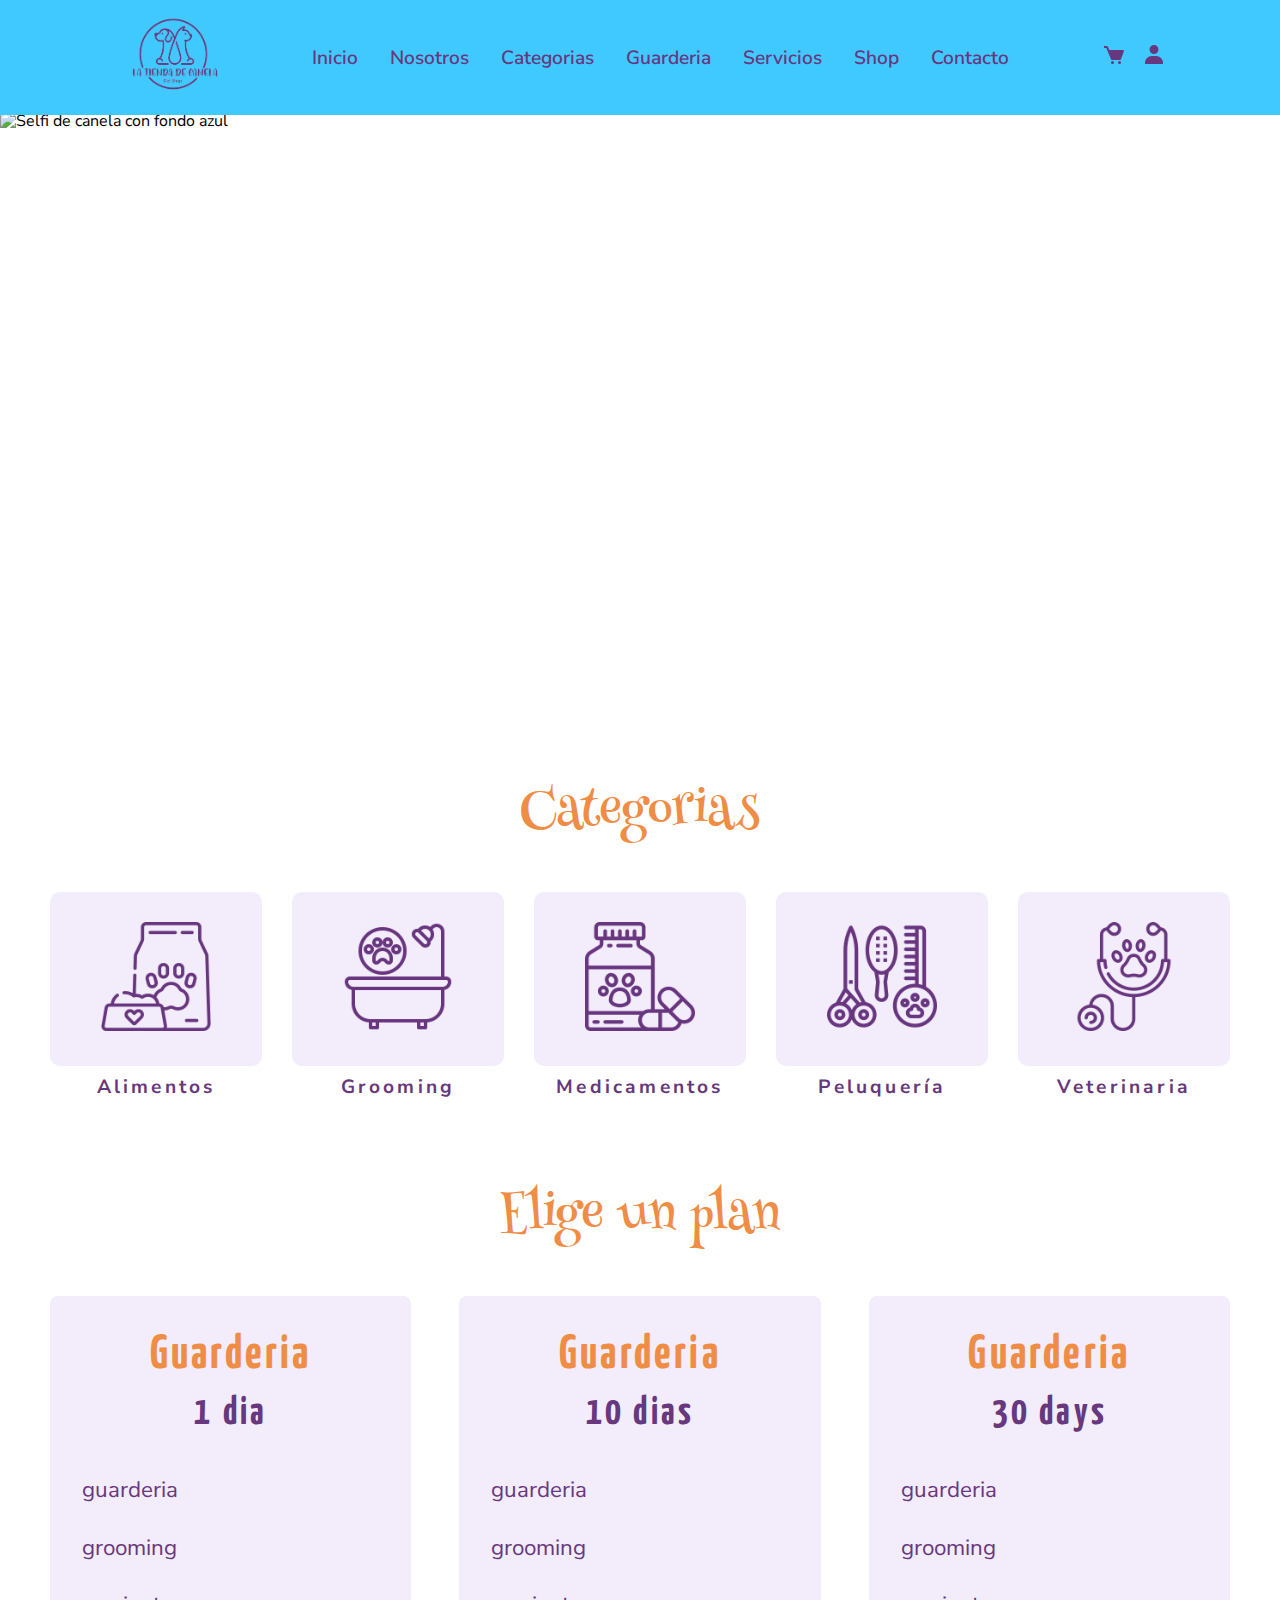
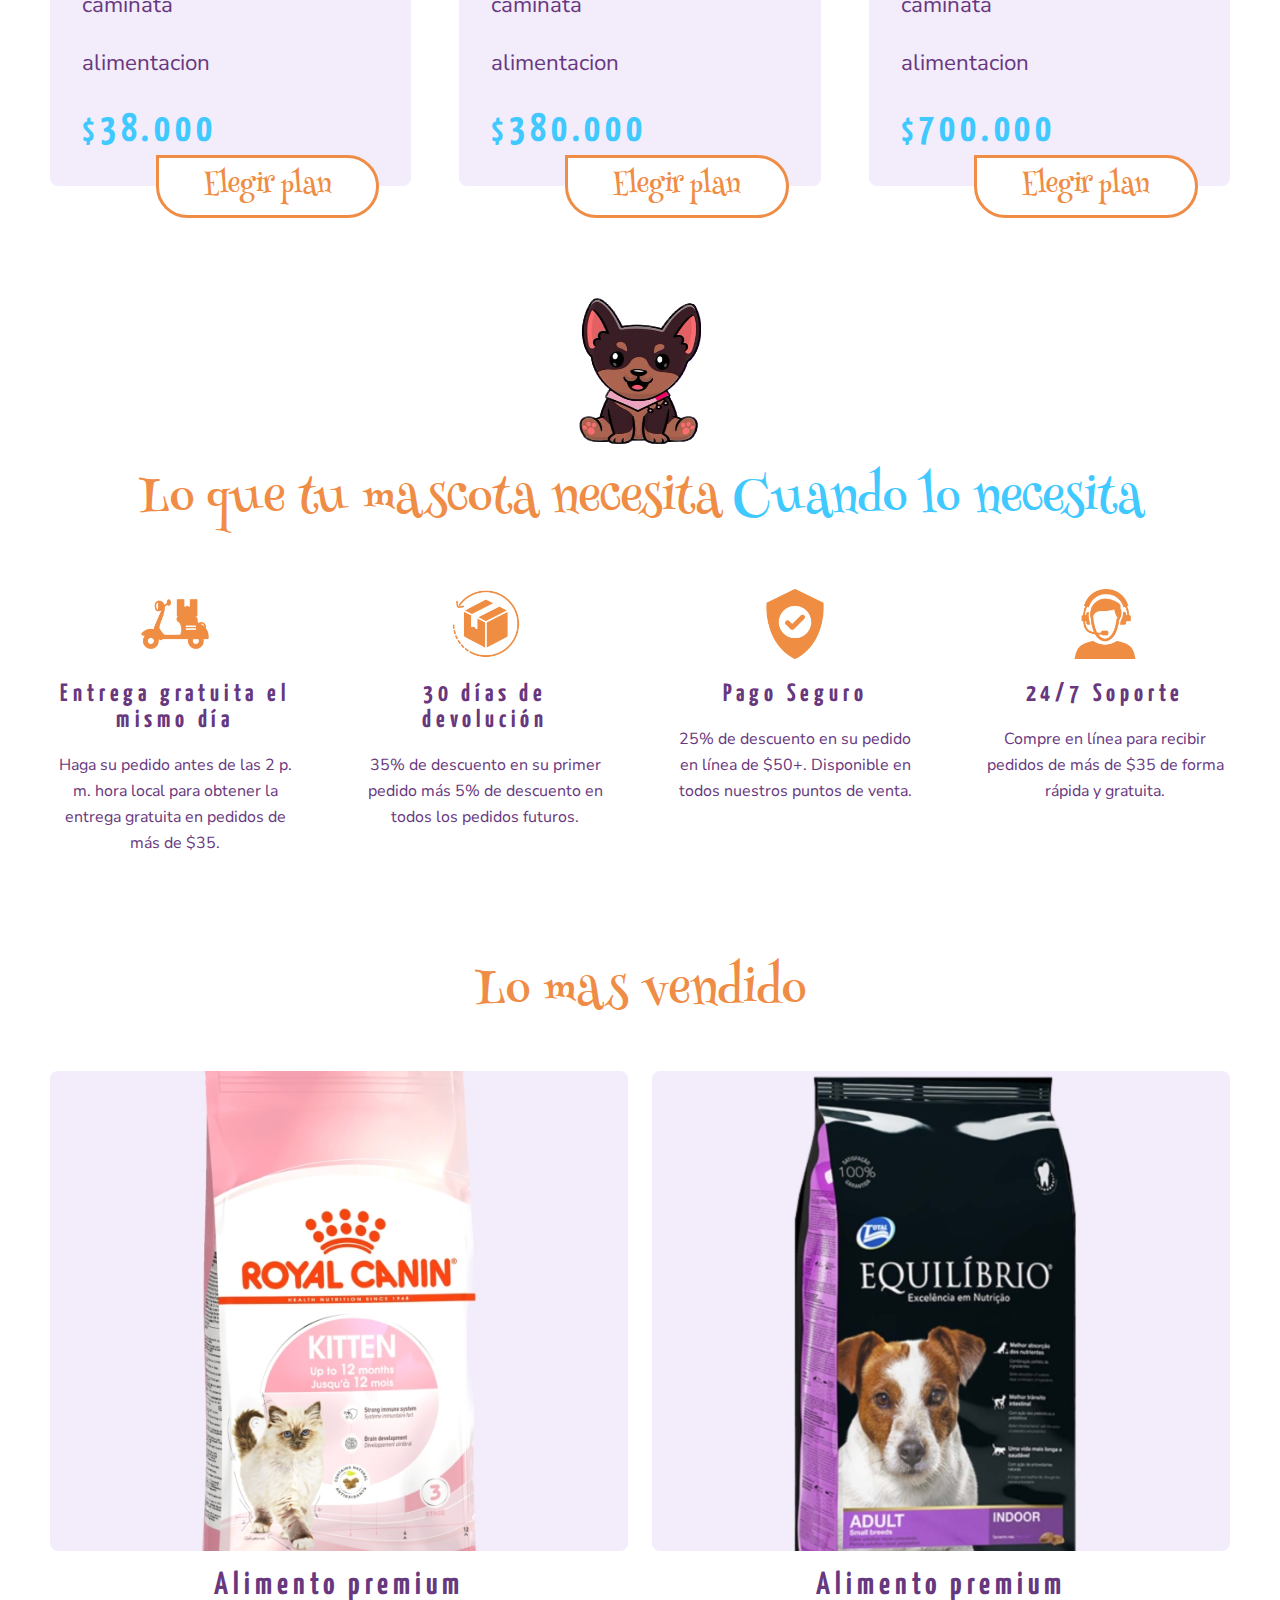
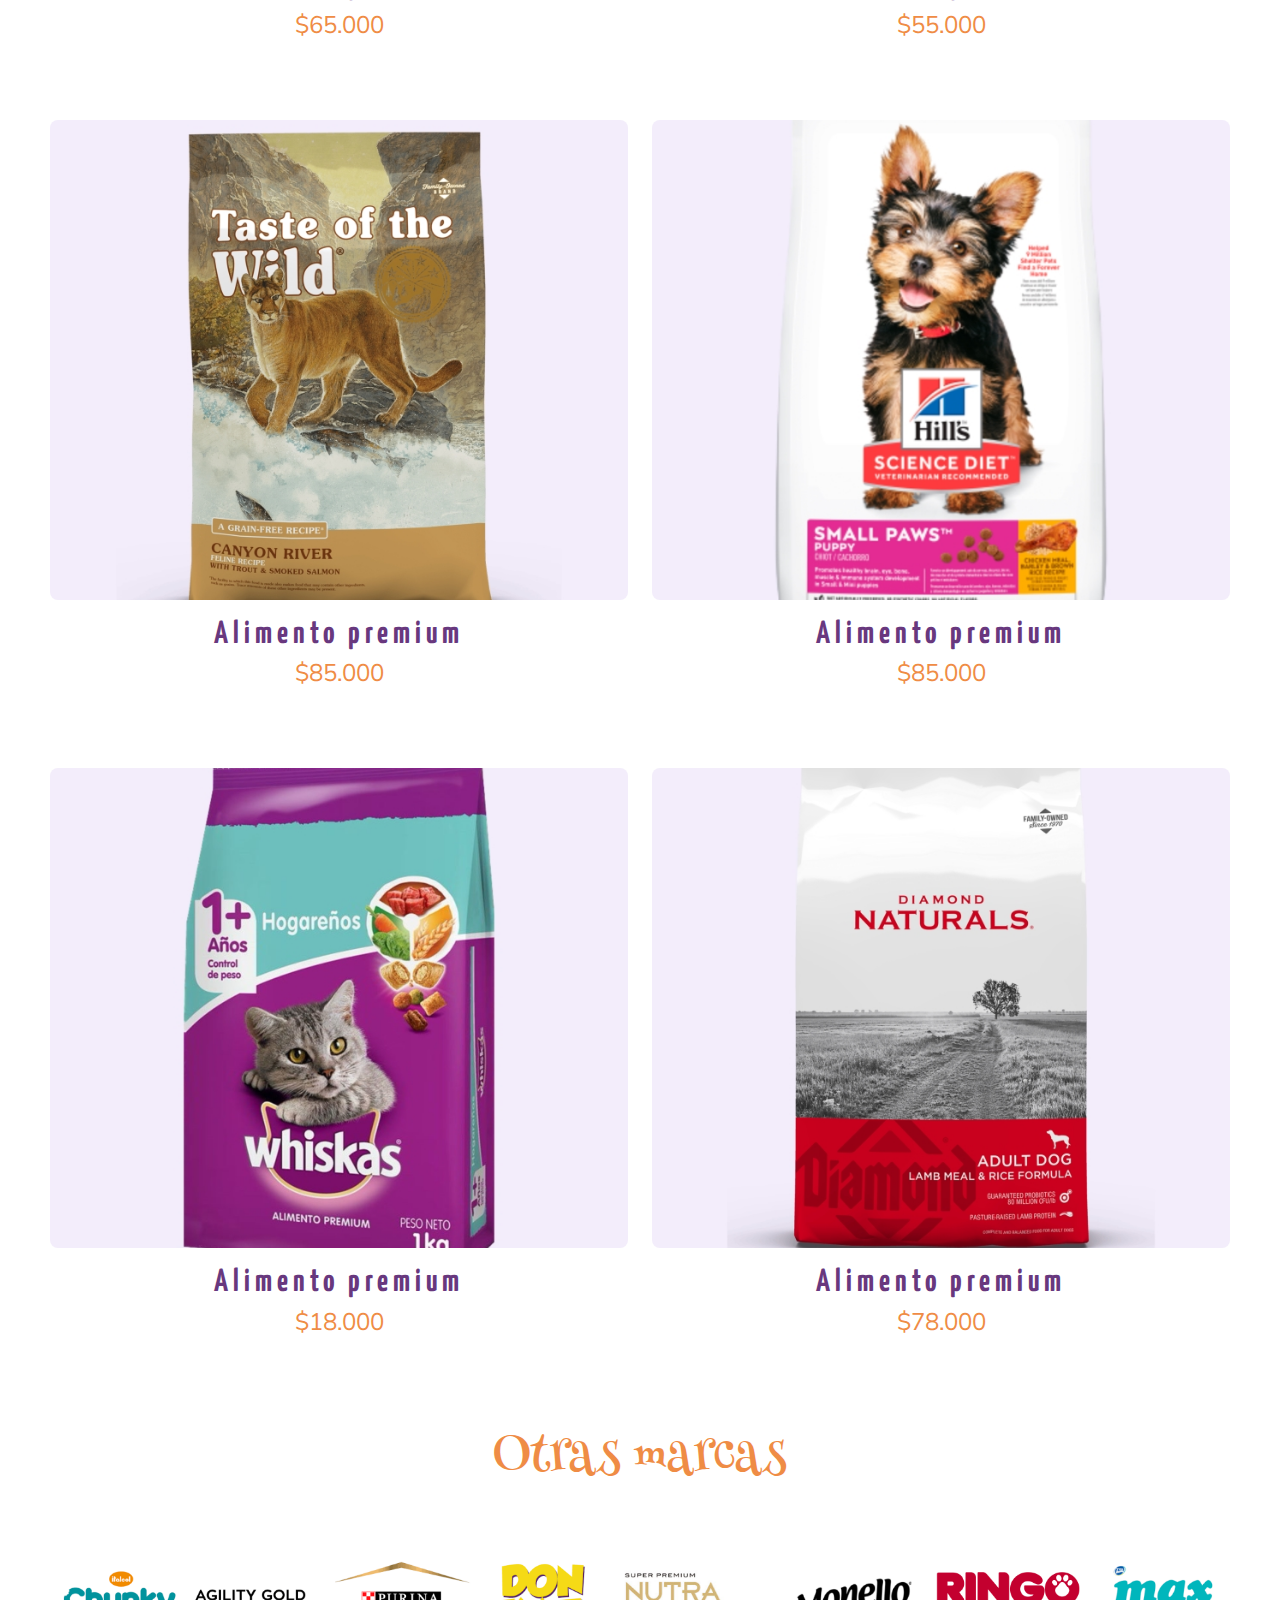
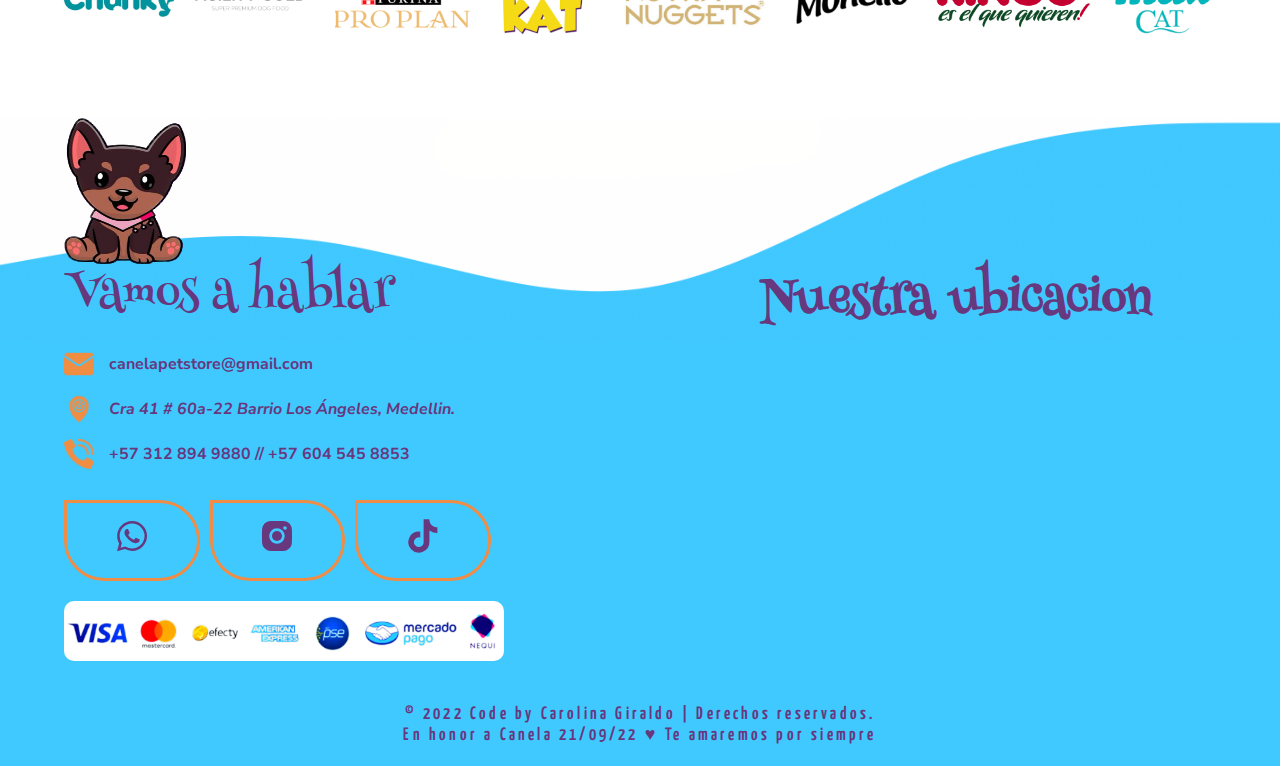
==== commit fb865a2a: "catalogo" ====
--- a/index.html
+++ b/index.html
@@ -41,7 +41,7 @@
             </ul> 
             <ul class="nav-icons"> 
                 <li><img src="/images/menu.svg" id="menu-btn" alt="Icono de menu hamburguesa"></li>
-                <a href="#shop"><img src="/images/car.svg" alt="Icono de shopping cart"></a>
+                <a href="#shop"><img src="/images/car.svg" alt="Icono de shopping cart" onclick="location.href='documents/catalogo.pdf';"></a>
                 <li><img src="/images/user.svg" id="login-btn" alt="Icono de persona"></li>
             </ul>
         </div>
--- a/css/style.css
+++ b/css/style.css
@@ -783,11 +783,18 @@
 .values-container{
     margin-top: 6rem;
 }
-
 .values{
     width: 100vw;
     margin: 0 auto;
     overflow: hidden;
+}
+.slider-container{
+    margin-top: 7rem;
+}
+.manada img{
+    height: 83vh;
+    width: 100%;
+    object-fit: fill;
 }
 
 
@@ -876,7 +883,7 @@
         min-width: 20%; 
     }
     .img-footer{
-        display: block;
+        display: none;
     }
 }
 
@@ -902,7 +909,7 @@
         font-size: 2rem;
     }
     .slider img{
-        padding-top: 3.9rem;
+        padding-top: 3rem;
         height: 100%;
     }
     .img-cover{
@@ -947,7 +954,11 @@
         margin-left: 1rem;
     }
     .img-footer{
-        display: block;
+        display: none;
+    }
+    .manada img{
+        padding-top: 3rem;
+        height: 100%;
     }
 }
 
@@ -962,7 +973,7 @@
         width: 100%;
     }
     .slider img{
-        padding-top: 4rem;
+        padding-top: 3rem;
         height: 100%;
     }
     .section{
@@ -1008,7 +1019,11 @@
         min-width: 20%; 
     }
     .img-footer{
-        display: block;
+        display: none;
+    }
+    .manada img{
+        padding-top: 3rem;
+        height: 100%;
     }
 }
 
@@ -1026,7 +1041,11 @@
         height: 100%;
     }
     .img-footer{
-        display: block;
+        display: none;
+    }
+    .manada img{
+        padding-top: 3rem;
+        height: 100%;
     }
 }
 
@@ -1044,6 +1063,10 @@
         height: 100%;
     }
     .img-footer{
-        display: block;
-    }
-}
+        display: none;
+    }
+    .manada img{
+        padding-top: 3rem;
+        height: 100%;
+    }
+}
